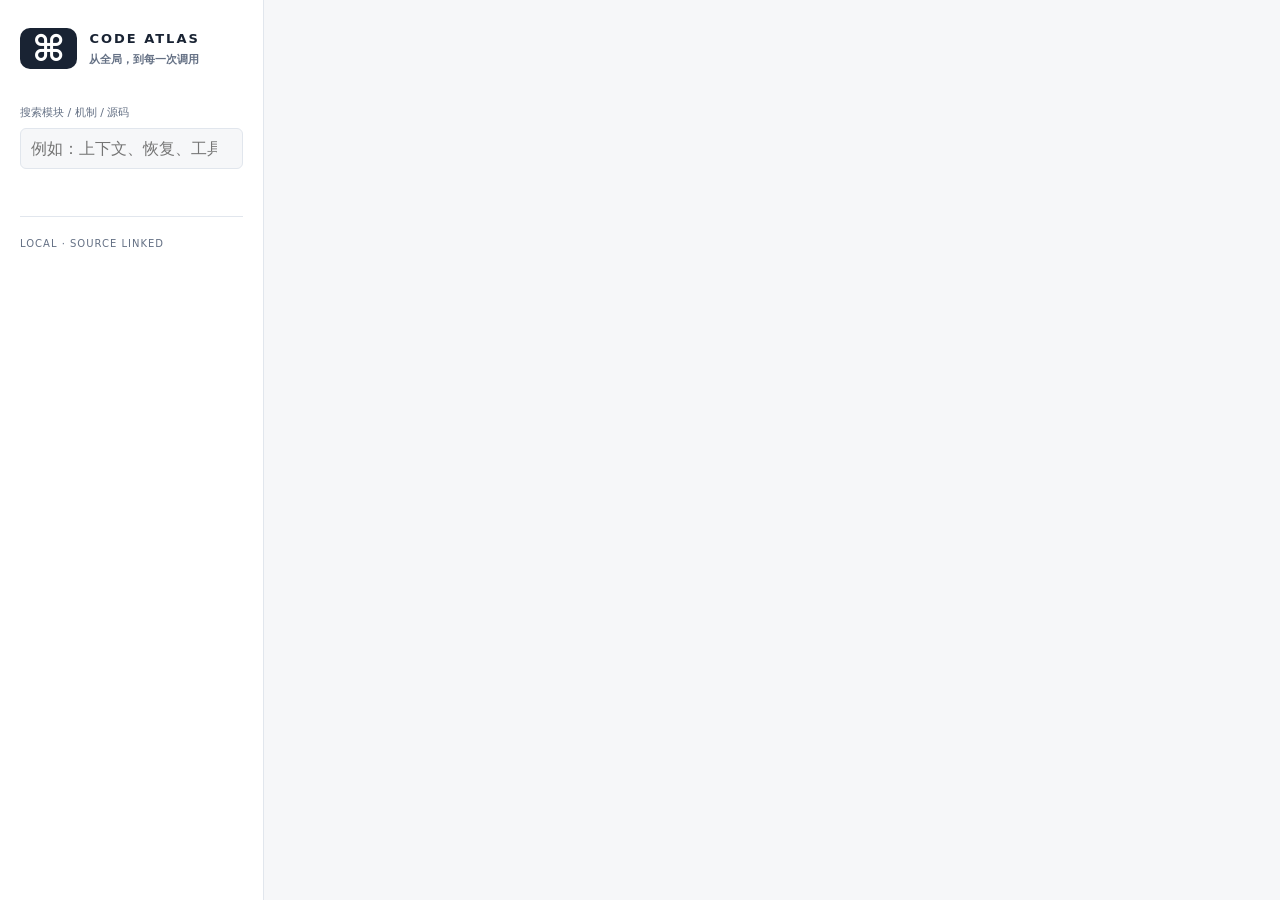
==== skills/project-understanding/assets/index.html @ ae679b81 "init projects" ====
<!doctype html>
<html lang="zh-CN">
<head><meta charset="utf-8"><meta name="viewport" content="width=device-width, initial-scale=1"><title>项目架构学习地图</title><link rel="stylesheet" href="style.css"></head>
<body>
<a class="skip" href="#main">跳到正文</a>
<aside><a class="brand" href="#overview"><b>⌘</b><span>CODE ATLAS<small>从全局，到每一次调用</small></span></a><label class="search-label" for="search">搜索模块 / 机制 / 源码</label><input id="search" type="search" placeholder="例如：上下文、恢复、工具"><nav id="nav" aria-label="学习目录"></nav><div class="sidebar-foot">LOCAL · SOURCE LINKED<br><span id="revision"></span></div></aside>
<main id="main" tabindex="-1"></main>
<dialog id="source-dialog"><div class="source-head"><div><strong id="source-title"></strong><small id="source-meta"></small></div><button id="close-source" type="button">关闭</button></div><div class="source-toolbar"><label>跳到行 <input id="source-line" type="number" min="1" value="1"></label><button id="jump-source" type="button">定位</button><label>查找 <input id="source-query" type="search" placeholder="函数或文本"></label><button id="find-source" type="button">下一处</button></div><pre id="source-code"></pre></dialog>
<script src="data.js"></script><script src="visuals.js"></script><script src="app.js"></script>
</body></html>
---- skills/project-understanding/assets/style.css ----
:root{--bg:#f6f7f9;--paper:#fff;--ink:#192333;--muted:#647084;--line:#e1e6ed;--accent:#137a65;--pale:#eaf5f1;--blue:#3468be;font-family:system-ui,-apple-system,"PingFang SC",sans-serif;color:var(--ink);background:var(--bg)}*{box-sizing:border-box}body{margin:0}a{color:inherit}button,input,select{font:inherit}button,a,input,select{outline-offset:4px}button{cursor:pointer;border:1px solid var(--line);border-radius:7px;background:var(--paper);padding:8px 13px;color:var(--ink)}button:hover{border-color:var(--accent);color:var(--accent)}button:disabled{cursor:default;opacity:.45}aside{position:fixed;inset:0 auto 0 0;width:264px;background:var(--paper);border-right:1px solid var(--line);padding:28px 20px;overflow:auto}.brand{display:flex;gap:12px;align-items:center;text-decoration:none;margin-bottom:32px}.brand>b{font-size:36px;background:var(--ink);color:white;border-radius:10px;padding:0 12px}.brand span{font-size:13px;font-weight:750;letter-spacing:2px}.brand small{display:block;font-size:11px;letter-spacing:0;color:var(--muted);margin-top:6px}.search-label{font-size:11px;color:var(--muted)}input{border:1px solid var(--line);padding:10px;border-radius:6px;background:var(--bg);min-width:0}#search{width:100%;margin:8px 0 22px}nav h3{font-size:10px;color:var(--muted);letter-spacing:1.8px;margin:24px 10px 8px}nav a{display:block;text-decoration:none;font-size:13px;padding:9px 10px;border-radius:6px;line-height:1.5}nav a:hover,nav a.active{background:var(--pale);color:var(--accent)}nav a.done:after{content:" · 已读";font-size:10px;color:var(--muted)}.sidebar-foot{border-top:1px solid var(--line);margin-top:25px;padding-top:18px;font-size:10px;color:var(--muted);line-height:1.8;letter-spacing:1px}main{margin-left:264px;padding:40px 5vw 70px;max-width:1600px}.eyebrow{color:var(--accent);letter-spacing:2px;font-size:11px;font-weight:700;margin-bottom:15px}.topline{display:flex;justify-content:space-between;align-items:center;gap:20px;margin-bottom:35px;font-size:12px;color:var(--muted)}h1{font-size:clamp(27px,3.1vw,44px);letter-spacing:-1.5px;line-height:1.25;margin:0 0 18px}h2{font-size:22px;letter-spacing:-.5px;margin:32px 0 17px}h3{font-size:16px;margin:0 0 10px}p{font-size:14px;line-height:1.95;margin:8px 0 18px;white-space:pre-line}.lead{font-size:17px;color:var(--muted);max-width:850px;line-height:1.85}.hero{border-bottom:1px solid var(--line);padding:0 0 30px}.stats{display:flex;gap:40px;margin-top:28px}.stats strong{display:block;font-size:27px}.stats span{font-size:11px;color:var(--muted)}.grid{display:grid;grid-template-columns:repeat(2,minmax(0,1fr));gap:16px}.card{background:var(--paper);border:1px solid var(--line);border-radius:11px;padding:24px;min-width:0}.card.link{text-decoration:none;transition:transform .15s}.card.link:hover{transform:translateY(-2px);border-color:var(--accent)}.tag{display:inline-block;color:var(--accent);background:var(--pale);border-radius:4px;font-size:10px;padding:4px 7px;margin-bottom:12px}.num{font-family:monospace;color:var(--accent);font-size:12px;margin-bottom:12px}.callout{background:var(--pale);border-left:3px solid var(--accent);padding:16px 22px;margin:22px 0;border-radius:0 7px 7px 0}.callout p{margin:0}.muted{color:var(--muted)}.refs{display:flex;gap:8px;flex-wrap:wrap;margin:15px 0}.source-link{font:11px ui-monospace,monospace;text-align:left;max-width:100%;overflow-wrap:anywhere;color:var(--blue);padding:7px 9px;background:#f3f6fc}.section{border-bottom:1px solid var(--line);padding:18px 0}.section:last-child{border-bottom:0}.section h2{margin-top:14px}.diagram{background:var(--paper);border:1px solid var(--line);border-radius:12px;padding:25px;overflow:auto}.lanes{display:grid;grid-template-columns:1fr 1fr;gap:28px}.lane{display:flex;flex-direction:column;gap:8px}.lane a{padding:14px;border:1px solid var(--line);border-radius:6px;text-decoration:none;background:var(--bg);font-size:13px}.lane a:hover{border-color:var(--accent)}.arrow{text-align:center;color:var(--accent);font-size:12px}.flow-layout{display:grid;grid-template-columns:215px minmax(0,1fr);gap:22px;margin-top:26px}.steps{display:flex;flex-direction:column;gap:8px}.steps button{text-align:left;padding:12px;font-size:12px}.steps button.active{background:var(--ink);color:white;border-color:var(--ink)}.controls{display:flex;gap:10px;align-items:center;flex-wrap:wrap;margin:18px 0}.tabs{display:flex;gap:7px;flex-wrap:wrap;margin:18px 0 9px}.tabs button{font-size:11px}.tabs .active{background:var(--pale);border-color:var(--accent);color:var(--accent)}pre{background:#16212f;color:#dbe6f4;font:12px/1.8 ui-monospace,SFMono-Regular,Consolas,monospace;padding:20px;border-radius:8px;overflow:auto;tab-size:3;max-height:640px}code{font-family:ui-monospace,monospace}.data-meta{font-size:11px;color:var(--muted)}.graph-svg{width:100%;min-width:680px;height:auto}.graph-svg text{font:13px system-ui;fill:var(--ink)}.graph-svg .edge{stroke:#b8c6d3;stroke-width:1.5;fill:none}.graph-svg a:hover rect{stroke:var(--accent);stroke-width:2}.edge-list{columns:2;font-size:12px;line-height:2.1}.edge-list a{color:var(--blue)}dialog{width:94vw;max-width:1350px;height:88vh;padding:0;border:1px solid var(--line);border-radius:10px;box-shadow:0 20px 90px #0005}dialog::backdrop{background:#11182799}.source-head{display:flex;justify-content:space-between;gap:15px;padding:16px 20px;border-bottom:1px solid var(--line)}.source-head strong{font-size:12px;overflow-wrap:anywhere}.source-head small{display:block;font:10px monospace;color:var(--muted);margin-top:7px;overflow-wrap:anywhere}.source-toolbar{display:flex;gap:10px;padding:10px 20px;align-items:center;font-size:12px;flex-wrap:wrap}#source-line{width:85px;padding:6px}#source-query{padding:6px}#source-code{height:calc(100% - 135px);max-height:none;margin:0;border-radius:0;padding:16px 0;white-space:pre}#source-code span{display:block;padding:0 20px}#source-code span:before{content:attr(data-line);display:inline-block;width:55px;color:#72889e;user-select:none}#source-code .highlight{background:#25524c}.reading{counter-reset:reading}.reading a{display:grid;grid-template-columns:44px 1fr;text-decoration:none;padding:20px 0;border-bottom:1px solid var(--line)}.reading a:before{counter-increment:reading;content:counter(reading,decimal-leading-zero);color:var(--accent);font:14px monospace}.reading p{margin:6px 0 0;color:var(--muted)}.footer-nav{display:flex;justify-content:space-between;gap:20px;border-top:1px solid var(--line);padding-top:25px;margin-top:35px}.skip{position:fixed;left:280px;top:-100px;z-index:10;background:white;padding:15px}.skip:focus{top:10px}.source-list{display:grid;gap:10px}.source-list .source-link{padding:12px}.empty{padding:40px;color:var(--muted)}@media(max-width:900px){aside{width:215px;padding:22px 14px}main{margin-left:215px;padding:30px 24px}.flow-layout{grid-template-columns:1fr}.steps{flex-direction:row;overflow:auto}.steps button{min-width:125px}.grid{grid-template-columns:1fr}.edge-list{columns:1}}@media(max-width:620px){aside{position:static;width:auto;border-right:0;border-bottom:1px solid var(--line);padding:18px}.brand{margin-bottom:16px}.brand>b{font-size:28px}#search{margin-bottom:5px}nav{max-height:190px;overflow:auto;display:flex;flex-wrap:wrap;gap:3px}nav h3{width:100%;margin:12px 8px 3px}nav a{font-size:12px;padding:7px}.sidebar-foot{display:none}main{margin-left:0;padding:24px 18px}.lanes{grid-template-columns:1fr}.stats{gap:24px}.topline{margin-bottom:20px}.lead{font-size:15px}.card{padding:18px}.skip{left:0}.source-toolbar{padding:8px}.source-head{padding:10px}#source-code{font-size:11px}.source-head small{display:none}}
:where(select){max-width:100%;padding:8px;border:1px solid var(--line);border-radius:6px;background:var(--paper);color:var(--ink)}.comparison>section{min-width:0}.comparison pre{height:600px;max-width:100%}

/* Diagrams lead each explanation; details remain available beneath the canvas. */
.flow-layout>div{min-width:0}.tabs button{max-width:100%;overflow-wrap:anywhere}@media(max-width:900px){.flow-layout{grid-template-columns:minmax(0,1fr)}}
.visual-gallery{margin:26px 0 36px}.visual-card{border:1px solid #cfdae4;border-radius:16px;background:white;overflow:hidden;margin:22px 0;box-shadow:0 8px 28px #263b5010}.visual-heading{display:flex;align-items:center;justify-content:space-between;gap:18px;padding:22px 24px 0}.visual-heading h2{font-size:21px;margin:8px 0}.visual-heading .controls{flex-shrink:0;margin:0}.visual-caption{padding:0 24px;color:var(--muted);font-size:12px;margin:8px 0 18px}.visual-scroll{overflow:auto;background-color:#fcfdff;background-image:radial-gradient(#cdd8e5 1px,transparent 1px);background-size:20px 20px}.atlas-svg{display:block;width:100%;min-width:720px;height:auto}.visual-band{fill:#f0f5fa;fill-opacity:.8;stroke:#dce6ef}.band-title{font:12px system-ui;fill:#60758b}.visual-node{cursor:pointer;outline:none}.visual-node rect{fill:#edfaf5;stroke:#62ab95;stroke-width:1.4;transition:stroke-width .15s,filter .15s}.visual-node text{font:600 14px system-ui;fill:#164b3e;pointer-events:none}.visual-node .node-sub{font:11px system-ui;fill:#60758b}.visual-node.tone-blue rect{fill:#edf3ff;stroke:#84a6df}.visual-node.tone-purple rect{fill:#f4effc;stroke:#b198ce}.visual-node.tone-orange rect{fill:#fff5e6;stroke:#d3a15a}.visual-node.selected rect,.visual-node:hover rect,.visual-node:focus rect{stroke:#173950;stroke-width:3;filter:drop-shadow(0 3px 5px #24405425)}.visual-edge path{fill:none;stroke:#7794a7;stroke-width:1.8}.visual-edge.dashed path{stroke-dasharray:7 5}.visual-edge text{font:11px system-ui;fill:#566f83;paint-order:stroke;stroke:#fcfdff;stroke-width:5px;stroke-linejoin:round}.lifeline{stroke:#a4b7ca;stroke-width:1.5;stroke-dasharray:5 7}.visual-detail{padding:18px 24px;background:#f5f8fb;border-top:1px solid #dce6ef;min-height:110px}.visual-detail p{font-size:13px;margin:6px 0}.visual-detail .controls:empty{display:none}.visual-action{font-size:13px;color:var(--blue);font-weight:600}.visual-gallery+.stats{margin-bottom:30px}@media(max-width:900px){.visual-heading{align-items:flex-start;flex-direction:column}.visual-heading h2{font-size:19px}.visual-heading .controls{margin:0 0 10px}.visual-card{border-radius:10px}.visual-caption{font-size:12px}.visual-heading,.visual-detail{padding-left:16px;padding-right:16px}.visual-caption{padding-left:16px;padding-right:16px}}
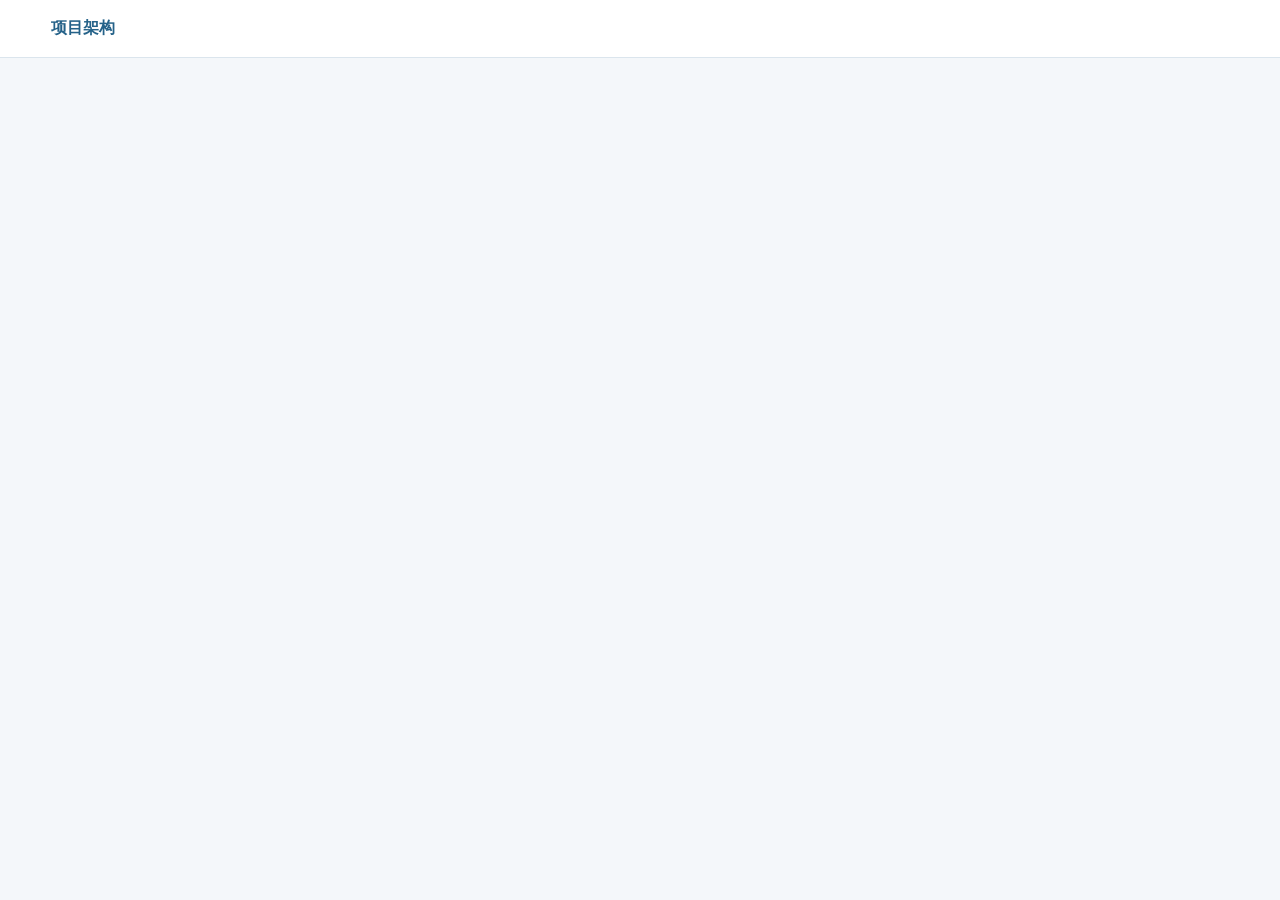
==== commit 9ecb151d: "improve graph" ====
--- a/skills/project-understanding/assets/index.html
+++ b/skills/project-understanding/assets/index.html
@@ -1,10 +1,9 @@
 <!doctype html>
 <html lang="zh-CN">
-<head><meta charset="utf-8"><meta name="viewport" content="width=device-width, initial-scale=1"><title>项目架构学习地图</title><link rel="stylesheet" href="style.css"></head>
+<head><meta charset="utf-8"><meta name="viewport" content="width=device-width, initial-scale=1"><title>项目架构图解</title><link rel="stylesheet" href="style.css"></head>
 <body>
-<a class="skip" href="#main">跳到正文</a>
-<aside><a class="brand" href="#overview"><b>⌘</b><span>CODE ATLAS<small>从全局，到每一次调用</small></span></a><label class="search-label" for="search">搜索模块 / 机制 / 源码</label><input id="search" type="search" placeholder="例如：上下文、恢复、工具"><nav id="nav" aria-label="学习目录"></nav><div class="sidebar-foot">LOCAL · SOURCE LINKED<br><span id="revision"></span></div></aside>
-<main id="main" tabindex="-1"></main>
-<dialog id="source-dialog"><div class="source-head"><div><strong id="source-title"></strong><small id="source-meta"></small></div><button id="close-source" type="button">关闭</button></div><div class="source-toolbar"><label>跳到行 <input id="source-line" type="number" min="1" value="1"></label><button id="jump-source" type="button">定位</button><label>查找 <input id="source-query" type="search" placeholder="函数或文本"></label><button id="find-source" type="button">下一处</button></div><pre id="source-code"></pre></dialog>
+<header class="site-header"><a id="project-home" href="#overview">项目架构</a><nav id="breadcrumbs" aria-label="当前层级"></nav><span id="revision"></span></header>
+<main tabindex="-1"></main>
+<dialog id="source-dialog"><div class="source-head"><div><strong id="source-title"></strong><small id="source-meta"></small></div><button id="close-source" type="button">关闭源码</button></div><div class="source-toolbar"><label>跳到行 <input id="source-line" type="number" min="1" value="1"></label><button id="jump-source" type="button">定位</button><label>查找 <input id="source-query" type="search" placeholder="函数或文本"></label><button id="find-source" type="button">下一处</button></div><pre id="source-code"></pre></dialog>
 <script src="data.js"></script><script src="visuals.js"></script><script src="app.js"></script>
 </body></html>
--- a/skills/project-understanding/assets/style.css
+++ b/skills/project-understanding/assets/style.css
@@ -1,6 +1,4 @@
-:root{--bg:#f6f7f9;--paper:#fff;--ink:#192333;--muted:#647084;--line:#e1e6ed;--accent:#137a65;--pale:#eaf5f1;--blue:#3468be;font-family:system-ui,-apple-system,"PingFang SC",sans-serif;color:var(--ink);background:var(--bg)}*{box-sizing:border-box}body{margin:0}a{color:inherit}button,input,select{font:inherit}button,a,input,select{outline-offset:4px}button{cursor:pointer;border:1px solid var(--line);border-radius:7px;background:var(--paper);padding:8px 13px;color:var(--ink)}button:hover{border-color:var(--accent);color:var(--accent)}button:disabled{cursor:default;opacity:.45}aside{position:fixed;inset:0 auto 0 0;width:264px;background:var(--paper);border-right:1px solid var(--line);padding:28px 20px;overflow:auto}.brand{display:flex;gap:12px;align-items:center;text-decoration:none;margin-bottom:32px}.brand>b{font-size:36px;background:var(--ink);color:white;border-radius:10px;padding:0 12px}.brand span{font-size:13px;font-weight:750;letter-spacing:2px}.brand small{display:block;font-size:11px;letter-spacing:0;color:var(--muted);margin-top:6px}.search-label{font-size:11px;color:var(--muted)}input{border:1px solid var(--line);padding:10px;border-radius:6px;background:var(--bg);min-width:0}#search{width:100%;margin:8px 0 22px}nav h3{font-size:10px;color:var(--muted);letter-spacing:1.8px;margin:24px 10px 8px}nav a{display:block;text-decoration:none;font-size:13px;padding:9px 10px;border-radius:6px;line-height:1.5}nav a:hover,nav a.active{background:var(--pale);color:var(--accent)}nav a.done:after{content:" · 已读";font-size:10px;color:var(--muted)}.sidebar-foot{border-top:1px solid var(--line);margin-top:25px;padding-top:18px;font-size:10px;color:var(--muted);line-height:1.8;letter-spacing:1px}main{margin-left:264px;padding:40px 5vw 70px;max-width:1600px}.eyebrow{color:var(--accent);letter-spacing:2px;font-size:11px;font-weight:700;margin-bottom:15px}.topline{display:flex;justify-content:space-between;align-items:center;gap:20px;margin-bottom:35px;font-size:12px;color:var(--muted)}h1{font-size:clamp(27px,3.1vw,44px);letter-spacing:-1.5px;line-height:1.25;margin:0 0 18px}h2{font-size:22px;letter-spacing:-.5px;margin:32px 0 17px}h3{font-size:16px;margin:0 0 10px}p{font-size:14px;line-height:1.95;margin:8px 0 18px;white-space:pre-line}.lead{font-size:17px;color:var(--muted);max-width:850px;line-height:1.85}.hero{border-bottom:1px solid var(--line);padding:0 0 30px}.stats{display:flex;gap:40px;margin-top:28px}.stats strong{display:block;font-size:27px}.stats span{font-size:11px;color:var(--muted)}.grid{display:grid;grid-template-columns:repeat(2,minmax(0,1fr));gap:16px}.card{background:var(--paper);border:1px solid var(--line);border-radius:11px;padding:24px;min-width:0}.card.link{text-decoration:none;transition:transform .15s}.card.link:hover{transform:translateY(-2px);border-color:var(--accent)}.tag{display:inline-block;color:var(--accent);background:var(--pale);border-radius:4px;font-size:10px;padding:4px 7px;margin-bottom:12px}.num{font-family:monospace;color:var(--accent);font-size:12px;margin-bottom:12px}.callout{background:var(--pale);border-left:3px solid var(--accent);padding:16px 22px;margin:22px 0;border-radius:0 7px 7px 0}.callout p{margin:0}.muted{color:var(--muted)}.refs{display:flex;gap:8px;flex-wrap:wrap;margin:15px 0}.source-link{font:11px ui-monospace,monospace;text-align:left;max-width:100%;overflow-wrap:anywhere;color:var(--blue);padding:7px 9px;background:#f3f6fc}.section{border-bottom:1px solid var(--line);padding:18px 0}.section:last-child{border-bottom:0}.section h2{margin-top:14px}.diagram{background:var(--paper);border:1px solid var(--line);border-radius:12px;padding:25px;overflow:auto}.lanes{display:grid;grid-template-columns:1fr 1fr;gap:28px}.lane{display:flex;flex-direction:column;gap:8px}.lane a{padding:14px;border:1px solid var(--line);border-radius:6px;text-decoration:none;background:var(--bg);font-size:13px}.lane a:hover{border-color:var(--accent)}.arrow{text-align:center;color:var(--accent);font-size:12px}.flow-layout{display:grid;grid-template-columns:215px minmax(0,1fr);gap:22px;margin-top:26px}.steps{display:flex;flex-direction:column;gap:8px}.steps button{text-align:left;padding:12px;font-size:12px}.steps button.active{background:var(--ink);color:white;border-color:var(--ink)}.controls{display:flex;gap:10px;align-items:center;flex-wrap:wrap;margin:18px 0}.tabs{display:flex;gap:7px;flex-wrap:wrap;margin:18px 0 9px}.tabs button{font-size:11px}.tabs .active{background:var(--pale);border-color:var(--accent);color:var(--accent)}pre{background:#16212f;color:#dbe6f4;font:12px/1.8 ui-monospace,SFMono-Regular,Consolas,monospace;padding:20px;border-radius:8px;overflow:auto;tab-size:3;max-height:640px}code{font-family:ui-monospace,monospace}.data-meta{font-size:11px;color:var(--muted)}.graph-svg{width:100%;min-width:680px;height:auto}.graph-svg text{font:13px system-ui;fill:var(--ink)}.graph-svg .edge{stroke:#b8c6d3;stroke-width:1.5;fill:none}.graph-svg a:hover rect{stroke:var(--accent);stroke-width:2}.edge-list{columns:2;font-size:12px;line-height:2.1}.edge-list a{color:var(--blue)}dialog{width:94vw;max-width:1350px;height:88vh;padding:0;border:1px solid var(--line);border-radius:10px;box-shadow:0 20px 90px #0005}dialog::backdrop{background:#11182799}.source-head{display:flex;justify-content:space-between;gap:15px;padding:16px 20px;border-bottom:1px solid var(--line)}.source-head strong{font-size:12px;overflow-wrap:anywhere}.source-head small{display:block;font:10px monospace;color:var(--muted);margin-top:7px;overflow-wrap:anywhere}.source-toolbar{display:flex;gap:10px;padding:10px 20px;align-items:center;font-size:12px;flex-wrap:wrap}#source-line{width:85px;padding:6px}#source-query{padding:6px}#source-code{height:calc(100% - 135px);max-height:none;margin:0;border-radius:0;padding:16px 0;white-space:pre}#source-code span{display:block;padding:0 20px}#source-code span:before{content:attr(data-line);display:inline-block;width:55px;color:#72889e;user-select:none}#source-code .highlight{background:#25524c}.reading{counter-reset:reading}.reading a{display:grid;grid-template-columns:44px 1fr;text-decoration:none;padding:20px 0;border-bottom:1px solid var(--line)}.reading a:before{counter-increment:reading;content:counter(reading,decimal-leading-zero);color:var(--accent);font:14px monospace}.reading p{margin:6px 0 0;color:var(--muted)}.footer-nav{display:flex;justify-content:space-between;gap:20px;border-top:1px solid var(--line);padding-top:25px;margin-top:35px}.skip{position:fixed;left:280px;top:-100px;z-index:10;background:white;padding:15px}.skip:focus{top:10px}.source-list{display:grid;gap:10px}.source-list .source-link{padding:12px}.empty{padding:40px;color:var(--muted)}@media(max-width:900px){aside{width:215px;padding:22px 14px}main{margin-left:215px;padding:30px 24px}.flow-layout{grid-template-columns:1fr}.steps{flex-direction:row;overflow:auto}.steps button{min-width:125px}.grid{grid-template-columns:1fr}.edge-list{columns:1}}@media(max-width:620px){aside{position:static;width:auto;border-right:0;border-bottom:1px solid var(--line);padding:18px}.brand{margin-bottom:16px}.brand>b{font-size:28px}#search{margin-bottom:5px}nav{max-height:190px;overflow:auto;display:flex;flex-wrap:wrap;gap:3px}nav h3{width:100%;margin:12px 8px 3px}nav a{font-size:12px;padding:7px}.sidebar-foot{display:none}main{margin-left:0;padding:24px 18px}.lanes{grid-template-columns:1fr}.stats{gap:24px}.topline{margin-bottom:20px}.lead{font-size:15px}.card{padding:18px}.skip{left:0}.source-toolbar{padding:8px}.source-head{padding:10px}#source-code{font-size:11px}.source-head small{display:none}}
-:where(select){max-width:100%;padding:8px;border:1px solid var(--line);border-radius:6px;background:var(--paper);color:var(--ink)}.comparison>section{min-width:0}.comparison pre{height:600px;max-width:100%}
+:root{--ink:#182b3b;--muted:#62778a;--line:#dbe5ed;--accent:#117763;--paper:#fff;font-family:system-ui,-apple-system,"PingFang SC",sans-serif;color:var(--ink);background:#f4f7fa}*{box-sizing:border-box}body{margin:0}a{color:#256289}button,input{font:inherit}button{cursor:pointer;border:1px solid var(--line);border-radius:7px;padding:8px 12px;background:white;color:var(--ink)}button:hover{border-color:var(--accent)}button,a,input,summary{outline-offset:4px}.site-header{padding:18px 4vw;display:flex;align-items:center;gap:24px;border-bottom:1px solid var(--line);background:white;flex-wrap:wrap}.site-header>a{font-weight:750;text-decoration:none}.site-header nav{font-size:12px;flex:1;line-height:1.8}.site-header nav a{text-decoration:none}#revision{font:11px monospace;color:var(--muted)}main{max-width:1280px;margin:auto;padding:30px 32px 70px}.hero{padding:5px 0 12px}.eyebrow{font-size:11px;color:var(--accent);letter-spacing:1px}h1{font-size:34px;line-height:1.3;margin:12px 0}h2{font-size:22px;line-height:1.5;margin:12px 0}p{font-size:15px;line-height:1.9;white-space:pre-line}.lead{color:var(--muted);max-width:900px;margin:8px 0}.explanation{max-width:980px;margin:32px auto}.section{padding:24px;border-bottom:1px solid var(--line);scroll-margin-top:16px;border-radius:10px;overflow-wrap:anywhere}.section.selected{background:#edf7f3;box-shadow:inset 3px 0 var(--accent)}.code-evidence{margin:20px 0;padding:16px;background:#f0f4f8;border-radius:8px}.code-evidence p{font-size:13px;margin:0 0 8px}.source-link{max-width:100%;overflow-wrap:anywhere;font:12px monospace;text-align:left;color:#256289}details{margin:12px 0}summary{cursor:pointer;font-size:13px;line-height:1.8;color:#256289}.samples{display:grid;grid-template-columns:repeat(auto-fit,minmax(min(100%,350px),1fr));gap:16px}.sample{min-width:0;padding:14px;background:white;border:1px solid var(--line);border-radius:8px}pre{background:#172637;color:#dde9f5;white-space:pre;font:12px/1.8 ui-monospace,monospace;overflow:auto;max-height:620px;padding:18px;border-radius:8px;tab-size:3}.controls{display:flex;gap:8px;align-items:center;flex-wrap:wrap}footer{border-top:1px solid var(--line);padding-top:24px}dialog{width:94vw;max-width:1350px;height:88vh;padding:0;border:1px solid var(--line);border-radius:10px;box-shadow:0 20px 90px #0005}dialog::backdrop{background:#11182799}.source-head{display:flex;justify-content:space-between;gap:16px;padding:16px;border-bottom:1px solid var(--line)}.source-head strong{font:13px monospace;overflow-wrap:anywhere}.source-head small{display:block;font:10px monospace;margin-top:8px;overflow-wrap:anywhere}.source-toolbar{display:flex;gap:10px;flex-wrap:wrap;align-items:center;padding:10px;font-size:12px}.source-toolbar input{max-width:160px;padding:6px;border:1px solid var(--line)}#source-line{width:80px}#source-code{margin:0;border-radius:0;height:calc(100% - 140px);max-height:none;padding:12px 0}#source-code span{display:block;padding:0 18px}#source-code span:before{content:attr(data-line);display:inline-block;width:55px;color:#8197aa;user-select:none}#source-code .highlight{background:#25524c}
+.visual-gallery{margin:18px 0 30px}.visual-card{background:white;border:1px solid #cfdae4;border-radius:16px;overflow:hidden;box-shadow:0 8px 28px #263b5010;margin:18px 0}.visual-heading{display:flex;justify-content:space-between;align-items:center;gap:18px;padding:20px 24px 0}.visual-heading h2{font-size:20px;margin:8px 0}.visual-caption{font-size:12px;color:var(--muted);padding:0 24px}.visual-scroll{overflow:auto;background-color:#fcfdff;background-image:radial-gradient(#cdd8e5 1px,transparent 1px);background-size:20px 20px}.atlas-svg{display:block;width:100%;min-width:720px;height:auto}.visual-band{fill:#eff5fa;stroke:#dbe5ed}.band-title{font:12px system-ui;fill:#60758b}.visual-node{cursor:pointer;outline:none}.visual-node rect{fill:#edfaf5;stroke:#62ab95;stroke-width:1.4}.visual-node text{font:600 14px system-ui;fill:#164b3e;pointer-events:none}.visual-node .node-sub{font:11px system-ui;fill:#60758b}.tone-blue rect{fill:#edf3ff;stroke:#84a6df}.tone-purple rect{fill:#f4effc;stroke:#b198ce}.tone-orange rect{fill:#fff5e6;stroke:#d3a15a}.visual-node.selected rect,.visual-node:hover rect,.visual-node:focus rect{stroke:#173950;stroke-width:3;filter:drop-shadow(0 3px 5px #24405425)}.visual-edge path{fill:none;stroke:#7794a7;stroke-width:1.8}.visual-edge.dashed path{stroke-dasharray:7 5}.visual-edge text{font:11px system-ui;fill:#566f83;paint-order:stroke;stroke:#fcfdff;stroke-width:5px;stroke-linejoin:round}.lifeline{stroke:#a4b7ca;stroke-width:1.5;stroke-dasharray:5 7}.visual-detail{padding:12px 24px;background:#f5f8fb;border-top:1px solid var(--line)}.visual-detail p{font-size:12px;margin:6px 0}.visual-detail strong{font-size:13px}.visual-detail .controls:empty{display:none}@media(max-width:650px){main{padding:20px 12px 50px}.site-header{padding:14px;gap:10px}.site-header nav{flex-basis:100%}#revision{display:none}h1{font-size:26px}.section{padding:20px 10px}.visual-heading{align-items:flex-start;flex-direction:column;padding:16px 16px 0}.visual-heading h2{font-size:18px}.visual-caption{padding:0 16px}.visual-detail{padding:12px 16px}.source-head small{display:none}.source-toolbar input{max-width:130px}}
 
-/* Diagrams lead each explanation; details remain available beneath the canvas. */
-.flow-layout>div{min-width:0}.tabs button{max-width:100%;overflow-wrap:anywhere}@media(max-width:900px){.flow-layout{grid-template-columns:minmax(0,1fr)}}
-.visual-gallery{margin:26px 0 36px}.visual-card{border:1px solid #cfdae4;border-radius:16px;background:white;overflow:hidden;margin:22px 0;box-shadow:0 8px 28px #263b5010}.visual-heading{display:flex;align-items:center;justify-content:space-between;gap:18px;padding:22px 24px 0}.visual-heading h2{font-size:21px;margin:8px 0}.visual-heading .controls{flex-shrink:0;margin:0}.visual-caption{padding:0 24px;color:var(--muted);font-size:12px;margin:8px 0 18px}.visual-scroll{overflow:auto;background-color:#fcfdff;background-image:radial-gradient(#cdd8e5 1px,transparent 1px);background-size:20px 20px}.atlas-svg{display:block;width:100%;min-width:720px;height:auto}.visual-band{fill:#f0f5fa;fill-opacity:.8;stroke:#dce6ef}.band-title{font:12px system-ui;fill:#60758b}.visual-node{cursor:pointer;outline:none}.visual-node rect{fill:#edfaf5;stroke:#62ab95;stroke-width:1.4;transition:stroke-width .15s,filter .15s}.visual-node text{font:600 14px system-ui;fill:#164b3e;pointer-events:none}.visual-node .node-sub{font:11px system-ui;fill:#60758b}.visual-node.tone-blue rect{fill:#edf3ff;stroke:#84a6df}.visual-node.tone-purple rect{fill:#f4effc;stroke:#b198ce}.visual-node.tone-orange rect{fill:#fff5e6;stroke:#d3a15a}.visual-node.selected rect,.visual-node:hover rect,.visual-node:focus rect{stroke:#173950;stroke-width:3;filter:drop-shadow(0 3px 5px #24405425)}.visual-edge path{fill:none;stroke:#7794a7;stroke-width:1.8}.visual-edge.dashed path{stroke-dasharray:7 5}.visual-edge text{font:11px system-ui;fill:#566f83;paint-order:stroke;stroke:#fcfdff;stroke-width:5px;stroke-linejoin:round}.lifeline{stroke:#a4b7ca;stroke-width:1.5;stroke-dasharray:5 7}.visual-detail{padding:18px 24px;background:#f5f8fb;border-top:1px solid #dce6ef;min-height:110px}.visual-detail p{font-size:13px;margin:6px 0}.visual-detail .controls:empty{display:none}.visual-action{font-size:13px;color:var(--blue);font-weight:600}.visual-gallery+.stats{margin-bottom:30px}@media(max-width:900px){.visual-heading{align-items:flex-start;flex-direction:column}.visual-heading h2{font-size:19px}.visual-heading .controls{margin:0 0 10px}.visual-card{border-radius:10px}.visual-caption{font-size:12px}.visual-heading,.visual-detail{padding-left:16px;padding-right:16px}.visual-caption{padding-left:16px;padding-right:16px}}
+.exchange{margin:24px 0 36px;padding:24px;background:#fff;border:1px solid var(--line);border-radius:16px}.exchange h2{margin-top:0}.evidence{font-size:12px;color:var(--muted)}.exchange-track{display:grid;grid-template-columns:minmax(0,1fr) 210px minmax(0,1fr);gap:20px;align-items:start}.packet{min-width:0}.packet h3,.exchange-action h3{font-size:16px;margin:12px 0}.packet small{font:12px monospace;color:var(--muted)}.packet p,.exchange-action p{font-size:13px}.packet pre{white-space:pre-wrap;overflow-wrap:anywhere;max-height:320px}.exchange-action{align-self:center;text-align:center;padding:12px}.exchange-action>span{font-size:28px;color:var(--accent)}.product-screen{margin:24px 0}.product-screen img{display:block;width:100%;max-width:700px;height:auto;margin:auto;border-radius:12px}.product-screen figcaption{font-size:12px;line-height:1.8;color:var(--muted);margin-top:12px}.sample pre{max-height:380px}@media(max-width:750px){.exchange{padding:18px}.exchange-track{grid-template-columns:minmax(0,1fr);gap:0}.exchange-action>span{display:inline-block;transform:rotate(90deg)}.exchange-action{padding:0}}
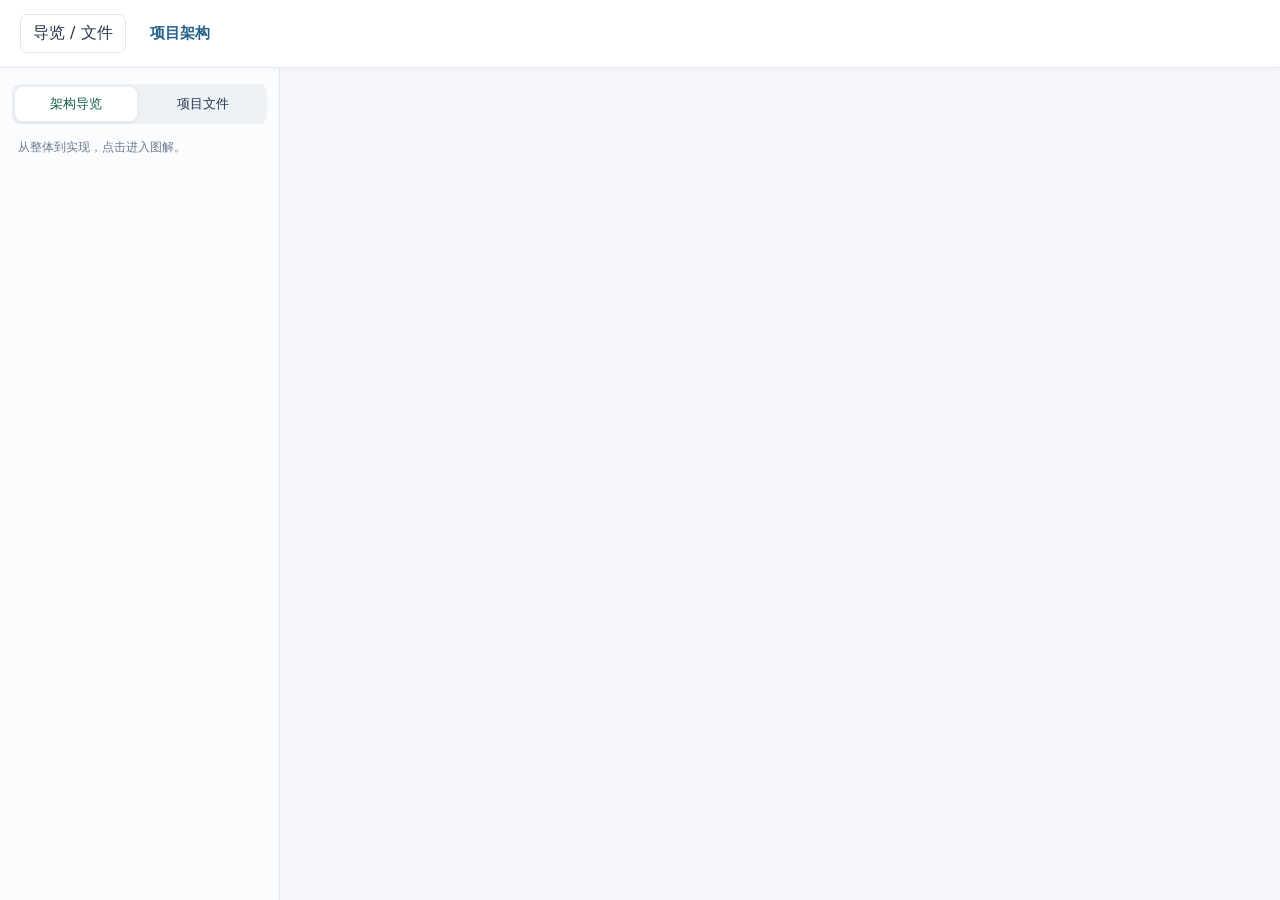
==== commit 66ad719c: "add sidebar" ====
--- a/skills/project-understanding/assets/index.html
+++ b/skills/project-understanding/assets/index.html
@@ -2,8 +2,10 @@
 <html lang="zh-CN">
 <head><meta charset="utf-8"><meta name="viewport" content="width=device-width, initial-scale=1"><title>项目架构图解</title><link rel="stylesheet" href="style.css"></head>
 <body>
-<header class="site-header"><a id="project-home" href="#overview">项目架构</a><nav id="breadcrumbs" aria-label="当前层级"></nav><span id="revision"></span></header>
-<main tabindex="-1"></main>
-<dialog id="source-dialog"><div class="source-head"><div><strong id="source-title"></strong><small id="source-meta"></small></div><button id="close-source" type="button">关闭源码</button></div><div class="source-toolbar"><label>跳到行 <input id="source-line" type="number" min="1" value="1"></label><button id="jump-source" type="button">定位</button><label>查找 <input id="source-query" type="search" placeholder="函数或文本"></label><button id="find-source" type="button">下一处</button></div><pre id="source-code"></pre></dialog>
-<script src="data.js"></script><script src="visuals.js"></script><script src="app.js"></script>
+<header class="site-header"><button id="toggle-files" aria-expanded="true" aria-controls="project-sidebar">导览 / 文件</button><a id="project-home" href="#overview">项目架构</a><nav id="breadcrumbs" aria-label="当前层级"></nav><span id="revision"></span></header>
+<aside id="project-sidebar" aria-label="项目导航"><div class="sidebar-tabs"><button id="nav-tab" aria-pressed="true">架构导览</button><button id="files-tab" aria-pressed="false">项目文件</button></div><div id="architecture-panel"><p class="sidebar-help">从整体到实现，点击进入图解。</p><nav id="architecture-tree" aria-label="架构层级"></nav></div><div id="files-panel" hidden><input id="file-query" type="search" aria-label="搜索项目文件" placeholder="文件名 / 路径 · ⌘/Ctrl P"><small id="file-count"></small><div id="file-tree"></div><p id="file-info" role="status"></p><a id="file-original" hidden target="_blank" rel="noopener">打开原文件</a></div></aside><main tabindex="-1"></main>
+<dialog id="source-dialog" aria-labelledby="source-title"><div class="source-head"><div><strong id="source-title"></strong><small id="source-meta"></small></div><button id="close-source">关闭 · Esc</button></div>
+<div class="source-location"><span id="source-location"></span><button id="location-copy">复制路径:行</button><a id="source-file" target="_blank" rel="noopener">打开原文件</a><select id="source-editor" aria-label="本地编辑器"><option value="vscode">VS Code</option><option value="cursor">Cursor</option></select><a id="open-editor">在编辑器中定位</a></div>
+<div class="source-toolbar"><label>行 <input id="source-line" type="number" min="1" value="1"></label><button id="jump-source">跳转</button><button id="source-key">回到关键行</button><label>查找 <input id="source-query" type="search" placeholder="⌘/Ctrl F · 文本"></label><button id="previous-source">上一处</button><button id="find-source">下一处</button><span id="source-matches" role="status"></span><button id="source-wrap" aria-pressed="false">自动换行</button><button id="source-copy">复制源码</button></div><nav id="source-related" aria-label="关联架构讲解"></nav><pre id="source-code" tabindex="0" aria-label="源码内容"></pre><div id="source-status" role="status"></div><p class="source-hint">原文件是本机当前版本，可能与快照不同。编辑器定位需要安装对应应用；HTTP 页面可能限制 file 链接，可复制路径打开。</p></dialog>
+<script src="data.js"></script><script src="visuals.js"></script><script src="source.js"></script><script src="files.js"></script><script src="app.js"></script>
 </body></html>
--- a/skills/project-understanding/assets/style.css
+++ b/skills/project-understanding/assets/style.css
@@ -1,4 +1,10 @@
-:root{--ink:#182b3b;--muted:#62778a;--line:#dbe5ed;--accent:#117763;--paper:#fff;font-family:system-ui,-apple-system,"PingFang SC",sans-serif;color:var(--ink);background:#f4f7fa}*{box-sizing:border-box}body{margin:0}a{color:#256289}button,input{font:inherit}button{cursor:pointer;border:1px solid var(--line);border-radius:7px;padding:8px 12px;background:white;color:var(--ink)}button:hover{border-color:var(--accent)}button,a,input,summary{outline-offset:4px}.site-header{padding:18px 4vw;display:flex;align-items:center;gap:24px;border-bottom:1px solid var(--line);background:white;flex-wrap:wrap}.site-header>a{font-weight:750;text-decoration:none}.site-header nav{font-size:12px;flex:1;line-height:1.8}.site-header nav a{text-decoration:none}#revision{font:11px monospace;color:var(--muted)}main{max-width:1280px;margin:auto;padding:30px 32px 70px}.hero{padding:5px 0 12px}.eyebrow{font-size:11px;color:var(--accent);letter-spacing:1px}h1{font-size:34px;line-height:1.3;margin:12px 0}h2{font-size:22px;line-height:1.5;margin:12px 0}p{font-size:15px;line-height:1.9;white-space:pre-line}.lead{color:var(--muted);max-width:900px;margin:8px 0}.explanation{max-width:980px;margin:32px auto}.section{padding:24px;border-bottom:1px solid var(--line);scroll-margin-top:16px;border-radius:10px;overflow-wrap:anywhere}.section.selected{background:#edf7f3;box-shadow:inset 3px 0 var(--accent)}.code-evidence{margin:20px 0;padding:16px;background:#f0f4f8;border-radius:8px}.code-evidence p{font-size:13px;margin:0 0 8px}.source-link{max-width:100%;overflow-wrap:anywhere;font:12px monospace;text-align:left;color:#256289}details{margin:12px 0}summary{cursor:pointer;font-size:13px;line-height:1.8;color:#256289}.samples{display:grid;grid-template-columns:repeat(auto-fit,minmax(min(100%,350px),1fr));gap:16px}.sample{min-width:0;padding:14px;background:white;border:1px solid var(--line);border-radius:8px}pre{background:#172637;color:#dde9f5;white-space:pre;font:12px/1.8 ui-monospace,monospace;overflow:auto;max-height:620px;padding:18px;border-radius:8px;tab-size:3}.controls{display:flex;gap:8px;align-items:center;flex-wrap:wrap}footer{border-top:1px solid var(--line);padding-top:24px}dialog{width:94vw;max-width:1350px;height:88vh;padding:0;border:1px solid var(--line);border-radius:10px;box-shadow:0 20px 90px #0005}dialog::backdrop{background:#11182799}.source-head{display:flex;justify-content:space-between;gap:16px;padding:16px;border-bottom:1px solid var(--line)}.source-head strong{font:13px monospace;overflow-wrap:anywhere}.source-head small{display:block;font:10px monospace;margin-top:8px;overflow-wrap:anywhere}.source-toolbar{display:flex;gap:10px;flex-wrap:wrap;align-items:center;padding:10px;font-size:12px}.source-toolbar input{max-width:160px;padding:6px;border:1px solid var(--line)}#source-line{width:80px}#source-code{margin:0;border-radius:0;height:calc(100% - 140px);max-height:none;padding:12px 0}#source-code span{display:block;padding:0 18px}#source-code span:before{content:attr(data-line);display:inline-block;width:55px;color:#8197aa;user-select:none}#source-code .highlight{background:#25524c}
+:root{--ink:#182b3b;--muted:#62778a;--line:#dbe5ed;--accent:#117763;--paper:#fff;font-family:system-ui,-apple-system,"PingFang SC",sans-serif;color:var(--ink);background:#f4f7fa}*{box-sizing:border-box}body{margin:0}a{color:#256289}button,input{font:inherit}button{cursor:pointer;border:1px solid var(--line);border-radius:7px;padding:8px 12px;background:white;color:var(--ink)}button:hover{border-color:var(--accent)}button,a,input,summary{outline-offset:4px}.site-header{padding:18px 4vw;display:flex;align-items:center;gap:24px;border-bottom:1px solid var(--line);background:white;flex-wrap:wrap}.site-header>a{font-weight:750;text-decoration:none}.site-header nav{font-size:12px;flex:1;line-height:1.8}.site-header nav a{text-decoration:none}#revision{font:11px monospace;color:var(--muted)}main{max-width:1280px;margin:auto;padding:30px 32px 70px}.hero{padding:5px 0 12px}.eyebrow{font-size:11px;color:var(--accent);letter-spacing:1px}h1{font-size:34px;line-height:1.3;margin:12px 0}h2{font-size:22px;line-height:1.5;margin:12px 0}p{font-size:15px;line-height:1.9;white-space:pre-line}.lead{color:var(--muted);max-width:900px;margin:8px 0}.explanation{max-width:980px;margin:32px auto}.section{padding:24px;border-bottom:1px solid var(--line);scroll-margin-top:16px;border-radius:10px;overflow-wrap:anywhere}.section.selected{background:#edf7f3;box-shadow:inset 3px 0 var(--accent)}.code-evidence{margin:20px 0;padding:16px;background:#f0f4f8;border-radius:8px}.code-evidence p{font-size:13px;margin:0 0 8px}.source-link{max-width:100%;overflow-wrap:anywhere;font:12px monospace;text-align:left;color:#256289}details{margin:12px 0}summary{cursor:pointer;font-size:13px;line-height:1.8;color:#256289}.samples{display:grid;grid-template-columns:repeat(auto-fit,minmax(min(100%,350px),1fr));gap:16px}.sample{min-width:0;padding:14px;background:white;border:1px solid var(--line);border-radius:8px}pre{background:#172637;color:#dde9f5;white-space:pre;font:12px/1.8 ui-monospace,monospace;overflow:auto;max-height:620px;padding:18px;border-radius:8px;tab-size:3}.controls{display:flex;gap:8px;align-items:center;flex-wrap:wrap}footer{border-top:1px solid var(--line);padding-top:24px}dialog{width:94vw;max-width:1350px;height:88vh;padding:0;border:1px solid var(--line);border-radius:10px;box-shadow:0 20px 90px #0005}dialog::backdrop{background:#11182799}.source-head{display:flex;justify-content:space-between;gap:16px;padding:16px;border-bottom:1px solid var(--line)}.source-head strong{font:13px monospace;overflow-wrap:anywhere}.source-head small{display:block;font:10px monospace;margin-top:8px;overflow-wrap:anywhere}.source-toolbar{display:flex;gap:10px;flex-wrap:wrap;align-items:center;padding:10px;font-size:12px}.source-toolbar input{max-width:160px;padding:6px;border:1px solid var(--line)}#source-line{width:80px}#source-code{margin:0;border-radius:0;height:calc(100% - 140px);max-height:none;padding:12px 0}
 .visual-gallery{margin:18px 0 30px}.visual-card{background:white;border:1px solid #cfdae4;border-radius:16px;overflow:hidden;box-shadow:0 8px 28px #263b5010;margin:18px 0}.visual-heading{display:flex;justify-content:space-between;align-items:center;gap:18px;padding:20px 24px 0}.visual-heading h2{font-size:20px;margin:8px 0}.visual-caption{font-size:12px;color:var(--muted);padding:0 24px}.visual-scroll{overflow:auto;background-color:#fcfdff;background-image:radial-gradient(#cdd8e5 1px,transparent 1px);background-size:20px 20px}.atlas-svg{display:block;width:100%;min-width:720px;height:auto}.visual-band{fill:#eff5fa;stroke:#dbe5ed}.band-title{font:12px system-ui;fill:#60758b}.visual-node{cursor:pointer;outline:none}.visual-node rect{fill:#edfaf5;stroke:#62ab95;stroke-width:1.4}.visual-node text{font:600 14px system-ui;fill:#164b3e;pointer-events:none}.visual-node .node-sub{font:11px system-ui;fill:#60758b}.tone-blue rect{fill:#edf3ff;stroke:#84a6df}.tone-purple rect{fill:#f4effc;stroke:#b198ce}.tone-orange rect{fill:#fff5e6;stroke:#d3a15a}.visual-node.selected rect,.visual-node:hover rect,.visual-node:focus rect{stroke:#173950;stroke-width:3;filter:drop-shadow(0 3px 5px #24405425)}.visual-edge path{fill:none;stroke:#7794a7;stroke-width:1.8}.visual-edge.dashed path{stroke-dasharray:7 5}.visual-edge text{font:11px system-ui;fill:#566f83;paint-order:stroke;stroke:#fcfdff;stroke-width:5px;stroke-linejoin:round}.lifeline{stroke:#a4b7ca;stroke-width:1.5;stroke-dasharray:5 7}.visual-detail{padding:12px 24px;background:#f5f8fb;border-top:1px solid var(--line)}.visual-detail p{font-size:12px;margin:6px 0}.visual-detail strong{font-size:13px}.visual-detail .controls:empty{display:none}@media(max-width:650px){main{padding:20px 12px 50px}.site-header{padding:14px;gap:10px}.site-header nav{flex-basis:100%}#revision{display:none}h1{font-size:26px}.section{padding:20px 10px}.visual-heading{align-items:flex-start;flex-direction:column;padding:16px 16px 0}.visual-heading h2{font-size:18px}.visual-caption{padding:0 16px}.visual-detail{padding:12px 16px}.source-head small{display:none}.source-toolbar input{max-width:130px}}
 
 .exchange{margin:24px 0 36px;padding:24px;background:#fff;border:1px solid var(--line);border-radius:16px}.exchange h2{margin-top:0}.evidence{font-size:12px;color:var(--muted)}.exchange-track{display:grid;grid-template-columns:minmax(0,1fr) 210px minmax(0,1fr);gap:20px;align-items:start}.packet{min-width:0}.packet h3,.exchange-action h3{font-size:16px;margin:12px 0}.packet small{font:12px monospace;color:var(--muted)}.packet p,.exchange-action p{font-size:13px}.packet pre{white-space:pre-wrap;overflow-wrap:anywhere;max-height:320px}.exchange-action{align-self:center;text-align:center;padding:12px}.exchange-action>span{font-size:28px;color:var(--accent)}.product-screen{margin:24px 0}.product-screen img{display:block;width:100%;max-width:700px;height:auto;margin:auto;border-radius:12px}.product-screen figcaption{font-size:12px;line-height:1.8;color:var(--muted);margin-top:12px}.sample pre{max-height:380px}@media(max-width:750px){.exchange{padding:18px}.exchange-track{grid-template-columns:minmax(0,1fr);gap:0}.exchange-action>span{display:inline-block;transform:rotate(90deg)}.exchange-action{padding:0}}
+
+dialog[open]{display:flex;flex-direction:column;background:#f7fafc;width:96vw;max-width:1600px;height:94vh;max-height:96vh}.source-head{background:white;flex-shrink:0}.source-head strong{font-size:15px}.source-location{display:flex;align-items:center;gap:10px;flex-wrap:wrap;padding:10px 16px;font-size:12px;border-bottom:1px solid var(--line)}#source-location{flex:1;overflow-wrap:anywhere;font-family:monospace;min-width:150px}.source-location a{white-space:nowrap}.source-toolbar{flex-shrink:0}#source-code{flex:1;min-height:80px;height:auto;padding:12px 0;background:#142131;font-size:13px;line-height:1.8;overflow:auto}.code-row{display:flex;min-width:max-content;min-height:23px}.code-row code{font:inherit;padding-right:20px;white-space:pre}.line-number{flex:0 0 66px;position:sticky;left:0;border:0;border-radius:0;padding:0 12px;background:#142131;color:#8298b0;text-align:right;font:inherit;user-select:none}.code-row.key-line{background:#7b5b293d;box-shadow:inset 3px 0 #eab96a}.key-line .line-number{color:#ffd486}.code-row.current-line{background:#28566480;outline:1px solid #5594a880;outline-offset:-1px}.code-row.search-line code{background:#b49b3530}#source-code.wrap .code-row{min-width:0}#source-code.wrap code{white-space:pre-wrap;overflow-wrap:anywhere;min-width:0}.source-excerpt{padding:10px 0}.source-excerpt .line-number{background:#172637}.syntax-keyword{color:#c5a3ff}.syntax-string{color:#a7d78e}.syntax-comment{color:#8b9eae}.syntax-number{color:#f4bc84}.syntax-function{color:#7fccec}i[class^="syntax-"]{font-style:normal}#source-status{padding:8px 16px;font:12px monospace;flex-shrink:0}.source-hint{font-size:11px;color:var(--muted);margin:0;padding:0 16px 10px}.source-toolbar [aria-pressed=true]{background:#d9eee7}@media(max-width:650px){dialog[open]{width:100vw;height:96vh;max-height:100vh}.source-location{gap:8px}.source-toolbar{gap:6px}.source-toolbar button{padding:5px}.source-hint{line-height:1.4}.line-number{flex-basis:48px}#source-code{font-size:12px}}
+
+body{--sidebar-width:280px}.site-header{position:sticky;top:0;z-index:5;min-height:68px;padding:12px 20px}#project-sidebar{position:fixed;top:68px;bottom:0;left:0;width:var(--sidebar-width);background:#fff;border-right:1px solid var(--line);padding:14px;overflow:auto;z-index:4}.sidebar-tabs{display:flex;gap:6px;margin-bottom:12px}.sidebar-tabs button{flex:1;font-size:13px}.sidebar-tabs [aria-pressed=true]{background:#e0f2ec;color:#115c4c}.sidebar-help{font-size:12px;color:var(--muted)}#file-query{width:100%;padding:9px;border:1px solid var(--line);border-radius:6px}#file-count{display:block;margin:10px 0;color:var(--muted)}#file-tree{position:relative;overflow:auto;max-height:calc(100vh - 260px)}#project-sidebar details{margin:4px 0;padding-left:10px}#project-sidebar summary{font-size:12px}#architecture-tree a{display:block;font-size:12px;line-height:1.7;padding:6px;text-decoration:none;border-radius:4px}#architecture-tree summary a{display:inline}#architecture-tree [aria-current=page]{background:#dbefe8;color:#155b49;font-weight:700}.file-item{display:block;width:100%;font:12px/1.7 monospace;text-align:left;border:0;border-radius:4px;padding:4px 8px;overflow-wrap:anywhere}.file-item small{float:right;color:#27826e}.file-item.active{background:#d9eee7}.file-item.page-related{box-shadow:inset 2px 0 #27826e}body>main{margin-left:var(--sidebar-width);max-width:none}body.files-hidden #project-sidebar{display:none}body.files-hidden>main{margin-left:0}dialog[open]{position:fixed;top:76px;left:calc(var(--sidebar-width) + 8px);right:8px;bottom:8px;margin:0;width:auto;height:auto;max-width:none;max-height:none;z-index:6}body.files-hidden dialog[open]{left:8px}#source-related{display:flex;gap:8px;flex-wrap:wrap;padding:8px 16px;max-height:90px;overflow:auto;font-size:12px;border-bottom:1px solid var(--line)}#source-related a{padding:3px 6px;background:#e7eff6;border-radius:4px}@media(max-width:850px){body{--sidebar-width:240px}.site-header{position:relative;min-height:68px}#project-sidebar{top:0;z-index:7;box-shadow:8px 0 25px #0002}body>main{margin-left:0}dialog[open]{left:4px;right:4px;top:4px;bottom:4px;z-index:8}.files-hidden #project-sidebar{display:none}#toggle-files{position:relative;z-index:9}.source-toolbar input{max-width:110px}}
+
+:root{--ink:#26354b;--muted:#6c7a90;--accent:#347c71;--line:#e0e7ee;background:#f5f7fb}.site-header{position:sticky;top:0;z-index:10;background:#ffffffed;backdrop-filter:blur(14px);box-shadow:0 1px 12px #1e385009}.site-header>a{font-size:15px}.site-header nav{min-width:0}.hero{padding:18px 4px 22px}h1{font-size:32px;letter-spacing:-.7px}.lead{font-size:15px;line-height:1.9}.visual-card,.exchange{border:1px solid #dfe7ed;box-shadow:0 5px 24px #31466b08;border-radius:14px}.visual-detail{background:#f8fafc}.explanation{max-width:1000px}.section{padding:28px 20px}.code-evidence{padding:18px;background:#f7f9fc;border:1px solid #e1e8f0;border-radius:12px}.source-link{background:white;padding:10px 12px;border-color:#dce5ed}.source-excerpt{border:1px solid #e3e9f0;border-radius:9px}pre,#source-code{background:#f8fafc;color:#293b50;border:1px solid #e0e7ee}pre{font-size:12px}.line-number,.source-excerpt .line-number{background:#f0f4f8;color:#8a96a6;border-right:1px solid #e1e7ee}.code-row.key-line{background:#fff5d9;box-shadow:inset 3px 0 #d3a542}.key-line .line-number{color:#8c6419;background:#fff0c5}.code-row.current-line{background:#e7f1ff;outline:1px solid #b7cfee}.code-row.search-line code{background:#f8e6a5}.syntax-keyword{color:#8252a3}.syntax-string{color:#287753}.syntax-comment{color:#7b8592}.syntax-number{color:#a46320}.syntax-function{color:#286da3}dialog[open]{top:calc(var(--header-height,68px) + 8px);border:1px solid #d8e2ec;box-shadow:0 12px 45px #20395420;border-radius:12px;background:white}#source-code{border-left:0;border-right:0;font-size:13px}.source-toolbar{background:#f8fafc;padding:12px 16px;gap:8px}.source-toolbar button,.source-location button{font-size:12px;padding:6px 9px}#source-related{background:#fff}.source-head{padding:16px 18px}.source-head strong{line-height:1.6}.source-location{color:#687b90}#source-status{color:#57738a;background:#f4f8fc}.source-hint{padding-top:8px}#project-sidebar{top:var(--header-height,68px);background:#fbfcfe;padding:16px 12px}.sidebar-tabs{background:#edf2f7;padding:3px;border-radius:8px}.sidebar-tabs button{background:transparent;border:0}.sidebar-tabs [aria-pressed=true]{background:white;box-shadow:0 1px 5px #20395415}.file-item{background:transparent}.file-item:hover,#architecture-tree a:hover{background:#eaf0f6}.file-item.active,#architecture-tree [aria-current=page]{background:#e0efe9}.sidebar-help{margin:8px 6px 14px}#architecture-tree details{border-left:1px solid #e0e8ef}#architecture-tree summary{padding:3px 0}#architecture-tree a{margin:2px 0}#file-tree details{border-left:1px solid #e0e8ef}.source-toolbar input{background:white;border-radius:5px}#file-info{font-size:12px}@media(max-width:850px){.site-header{position:sticky;top:0;z-index:10}#project-sidebar{top:var(--header-height,68px);z-index:7}dialog[open]{top:calc(var(--header-height,68px) + 4px);z-index:8}.source-toolbar{padding:8px}.source-location{padding:8px}.source-hint{font-size:10px}.source-head{padding:10px}h1{font-size:26px}}
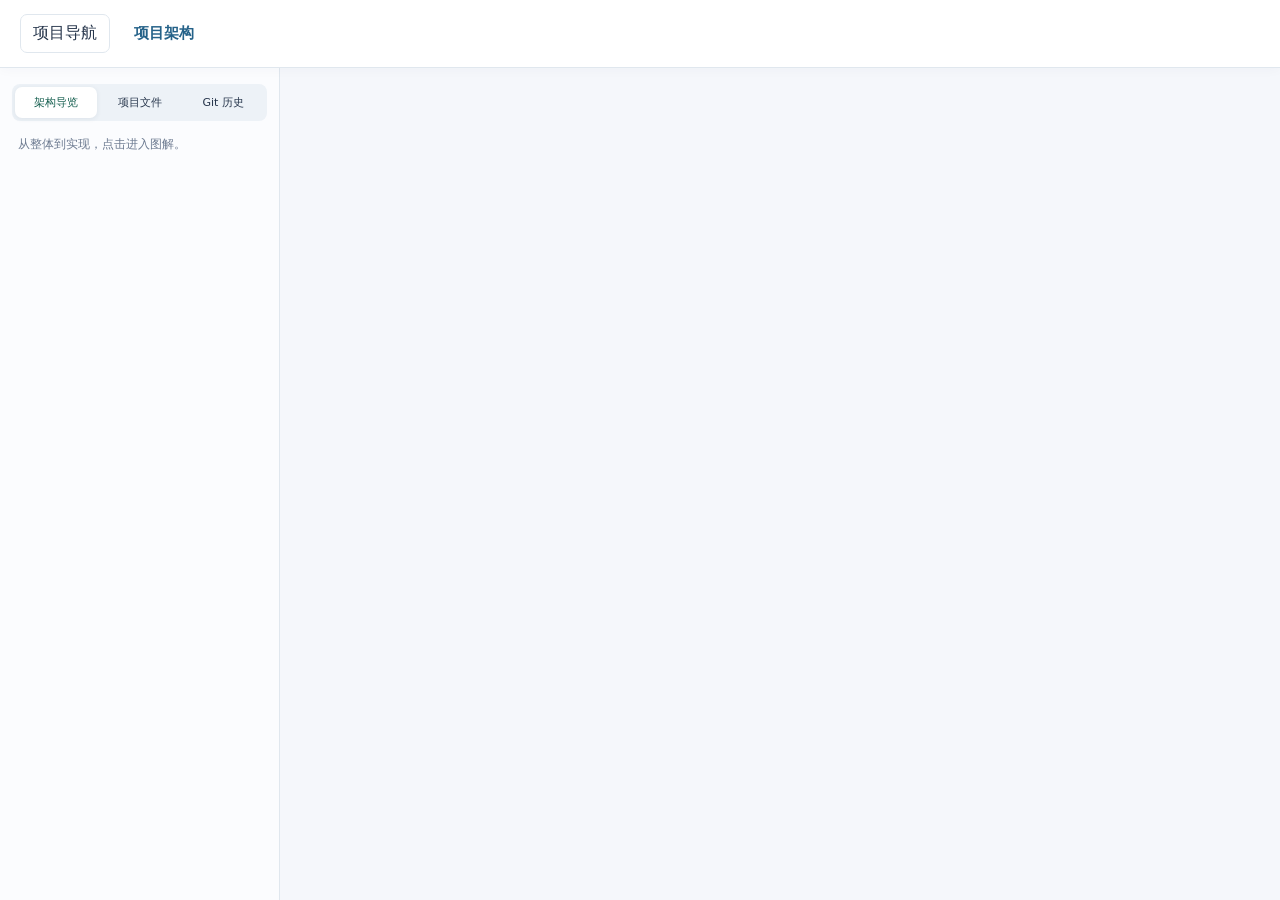
==== commit 4b05116a: "add git stat" ====
--- a/skills/project-understanding/assets/index.html
+++ b/skills/project-understanding/assets/index.html
@@ -2,10 +2,10 @@
 <html lang="zh-CN">
 <head><meta charset="utf-8"><meta name="viewport" content="width=device-width, initial-scale=1"><title>项目架构图解</title><link rel="stylesheet" href="style.css"></head>
 <body>
-<header class="site-header"><button id="toggle-files" aria-expanded="true" aria-controls="project-sidebar">导览 / 文件</button><a id="project-home" href="#overview">项目架构</a><nav id="breadcrumbs" aria-label="当前层级"></nav><span id="revision"></span></header>
-<aside id="project-sidebar" aria-label="项目导航"><div class="sidebar-tabs"><button id="nav-tab" aria-pressed="true">架构导览</button><button id="files-tab" aria-pressed="false">项目文件</button></div><div id="architecture-panel"><p class="sidebar-help">从整体到实现，点击进入图解。</p><nav id="architecture-tree" aria-label="架构层级"></nav></div><div id="files-panel" hidden><input id="file-query" type="search" aria-label="搜索项目文件" placeholder="文件名 / 路径 · ⌘/Ctrl P"><small id="file-count"></small><div id="file-tree"></div><p id="file-info" role="status"></p><a id="file-original" hidden target="_blank" rel="noopener">打开原文件</a></div></aside><main tabindex="-1"></main>
+<header class="site-header"><button id="toggle-files" aria-expanded="true" aria-controls="project-sidebar">项目导航</button><a id="project-home" href="#overview">项目架构</a><nav id="breadcrumbs" aria-label="当前层级"></nav><span id="revision"></span></header>
+<aside id="project-sidebar" aria-label="项目导航"><div class="sidebar-tabs"><button id="nav-tab" aria-pressed="true">架构导览</button><button id="files-tab" aria-pressed="false">项目文件</button><button id="history-tab" aria-pressed="false">Git 历史</button></div><div id="architecture-panel"><p class="sidebar-help">从整体到实现，点击进入图解。</p><nav id="architecture-tree" aria-label="架构层级"></nav></div><div id="files-panel" hidden><input id="file-query" type="search" aria-label="搜索项目文件" placeholder="文件名 / 路径 · ⌘/Ctrl P"><small id="file-count"></small><div id="file-tree"></div><p id="file-info" role="status"></p><a id="file-original" hidden target="_blank" rel="noopener">打开原文件</a></div><div id="history-panel" hidden><a href="#history">分支与关键改动</a><input id="history-query" type="search" aria-label="搜索提交" placeholder="提交 / SHA / 作者 / 文件"><select id="history-branch" aria-label="筛选分支"></select><label class="history-key"><input id="history-key-only" type="checkbox">只看有解读的提交</label><small id="history-count"></small><nav id="history-log" aria-label="提交历史"></nav></div></aside><main tabindex="-1"></main>
 <dialog id="source-dialog" aria-labelledby="source-title"><div class="source-head"><div><strong id="source-title"></strong><small id="source-meta"></small></div><button id="close-source">关闭 · Esc</button></div>
 <div class="source-location"><span id="source-location"></span><button id="location-copy">复制路径:行</button><a id="source-file" target="_blank" rel="noopener">打开原文件</a><select id="source-editor" aria-label="本地编辑器"><option value="vscode">VS Code</option><option value="cursor">Cursor</option></select><a id="open-editor">在编辑器中定位</a></div>
 <div class="source-toolbar"><label>行 <input id="source-line" type="number" min="1" value="1"></label><button id="jump-source">跳转</button><button id="source-key">回到关键行</button><label>查找 <input id="source-query" type="search" placeholder="⌘/Ctrl F · 文本"></label><button id="previous-source">上一处</button><button id="find-source">下一处</button><span id="source-matches" role="status"></span><button id="source-wrap" aria-pressed="false">自动换行</button><button id="source-copy">复制源码</button></div><nav id="source-related" aria-label="关联架构讲解"></nav><pre id="source-code" tabindex="0" aria-label="源码内容"></pre><div id="source-status" role="status"></div><p class="source-hint">原文件是本机当前版本，可能与快照不同。编辑器定位需要安装对应应用；HTTP 页面可能限制 file 链接，可复制路径打开。</p></dialog>
-<script src="data.js"></script><script src="visuals.js"></script><script src="source.js"></script><script src="files.js"></script><script src="app.js"></script>
+<script src="data.js"></script><script src="visuals.js"></script><script src="source.js"></script><script src="files.js"></script><script src="history.js"></script><script src="app.js"></script>
 </body></html>
--- a/skills/project-understanding/assets/style.css
+++ b/skills/project-understanding/assets/style.css
@@ -8,3 +8,5 @@
 body{--sidebar-width:280px}.site-header{position:sticky;top:0;z-index:5;min-height:68px;padding:12px 20px}#project-sidebar{position:fixed;top:68px;bottom:0;left:0;width:var(--sidebar-width);background:#fff;border-right:1px solid var(--line);padding:14px;overflow:auto;z-index:4}.sidebar-tabs{display:flex;gap:6px;margin-bottom:12px}.sidebar-tabs button{flex:1;font-size:13px}.sidebar-tabs [aria-pressed=true]{background:#e0f2ec;color:#115c4c}.sidebar-help{font-size:12px;color:var(--muted)}#file-query{width:100%;padding:9px;border:1px solid var(--line);border-radius:6px}#file-count{display:block;margin:10px 0;color:var(--muted)}#file-tree{position:relative;overflow:auto;max-height:calc(100vh - 260px)}#project-sidebar details{margin:4px 0;padding-left:10px}#project-sidebar summary{font-size:12px}#architecture-tree a{display:block;font-size:12px;line-height:1.7;padding:6px;text-decoration:none;border-radius:4px}#architecture-tree summary a{display:inline}#architecture-tree [aria-current=page]{background:#dbefe8;color:#155b49;font-weight:700}.file-item{display:block;width:100%;font:12px/1.7 monospace;text-align:left;border:0;border-radius:4px;padding:4px 8px;overflow-wrap:anywhere}.file-item small{float:right;color:#27826e}.file-item.active{background:#d9eee7}.file-item.page-related{box-shadow:inset 2px 0 #27826e}body>main{margin-left:var(--sidebar-width);max-width:none}body.files-hidden #project-sidebar{display:none}body.files-hidden>main{margin-left:0}dialog[open]{position:fixed;top:76px;left:calc(var(--sidebar-width) + 8px);right:8px;bottom:8px;margin:0;width:auto;height:auto;max-width:none;max-height:none;z-index:6}body.files-hidden dialog[open]{left:8px}#source-related{display:flex;gap:8px;flex-wrap:wrap;padding:8px 16px;max-height:90px;overflow:auto;font-size:12px;border-bottom:1px solid var(--line)}#source-related a{padding:3px 6px;background:#e7eff6;border-radius:4px}@media(max-width:850px){body{--sidebar-width:240px}.site-header{position:relative;min-height:68px}#project-sidebar{top:0;z-index:7;box-shadow:8px 0 25px #0002}body>main{margin-left:0}dialog[open]{left:4px;right:4px;top:4px;bottom:4px;z-index:8}.files-hidden #project-sidebar{display:none}#toggle-files{position:relative;z-index:9}.source-toolbar input{max-width:110px}}
 
 :root{--ink:#26354b;--muted:#6c7a90;--accent:#347c71;--line:#e0e7ee;background:#f5f7fb}.site-header{position:sticky;top:0;z-index:10;background:#ffffffed;backdrop-filter:blur(14px);box-shadow:0 1px 12px #1e385009}.site-header>a{font-size:15px}.site-header nav{min-width:0}.hero{padding:18px 4px 22px}h1{font-size:32px;letter-spacing:-.7px}.lead{font-size:15px;line-height:1.9}.visual-card,.exchange{border:1px solid #dfe7ed;box-shadow:0 5px 24px #31466b08;border-radius:14px}.visual-detail{background:#f8fafc}.explanation{max-width:1000px}.section{padding:28px 20px}.code-evidence{padding:18px;background:#f7f9fc;border:1px solid #e1e8f0;border-radius:12px}.source-link{background:white;padding:10px 12px;border-color:#dce5ed}.source-excerpt{border:1px solid #e3e9f0;border-radius:9px}pre,#source-code{background:#f8fafc;color:#293b50;border:1px solid #e0e7ee}pre{font-size:12px}.line-number,.source-excerpt .line-number{background:#f0f4f8;color:#8a96a6;border-right:1px solid #e1e7ee}.code-row.key-line{background:#fff5d9;box-shadow:inset 3px 0 #d3a542}.key-line .line-number{color:#8c6419;background:#fff0c5}.code-row.current-line{background:#e7f1ff;outline:1px solid #b7cfee}.code-row.search-line code{background:#f8e6a5}.syntax-keyword{color:#8252a3}.syntax-string{color:#287753}.syntax-comment{color:#7b8592}.syntax-number{color:#a46320}.syntax-function{color:#286da3}dialog[open]{top:calc(var(--header-height,68px) + 8px);border:1px solid #d8e2ec;box-shadow:0 12px 45px #20395420;border-radius:12px;background:white}#source-code{border-left:0;border-right:0;font-size:13px}.source-toolbar{background:#f8fafc;padding:12px 16px;gap:8px}.source-toolbar button,.source-location button{font-size:12px;padding:6px 9px}#source-related{background:#fff}.source-head{padding:16px 18px}.source-head strong{line-height:1.6}.source-location{color:#687b90}#source-status{color:#57738a;background:#f4f8fc}.source-hint{padding-top:8px}#project-sidebar{top:var(--header-height,68px);background:#fbfcfe;padding:16px 12px}.sidebar-tabs{background:#edf2f7;padding:3px;border-radius:8px}.sidebar-tabs button{background:transparent;border:0}.sidebar-tabs [aria-pressed=true]{background:white;box-shadow:0 1px 5px #20395415}.file-item{background:transparent}.file-item:hover,#architecture-tree a:hover{background:#eaf0f6}.file-item.active,#architecture-tree [aria-current=page]{background:#e0efe9}.sidebar-help{margin:8px 6px 14px}#architecture-tree details{border-left:1px solid #e0e8ef}#architecture-tree summary{padding:3px 0}#architecture-tree a{margin:2px 0}#file-tree details{border-left:1px solid #e0e8ef}.source-toolbar input{background:white;border-radius:5px}#file-info{font-size:12px}@media(max-width:850px){.site-header{position:sticky;top:0;z-index:10}#project-sidebar{top:var(--header-height,68px);z-index:7}dialog[open]{top:calc(var(--header-height,68px) + 4px);z-index:8}.source-toolbar{padding:8px}.source-location{padding:8px}.source-hint{font-size:10px}.source-head{padding:10px}h1{font-size:26px}}
+
+.sidebar-tabs{gap:2px}.sidebar-tabs button{font-size:11px;padding:8px 4px;white-space:nowrap}#history-panel>input,#history-panel>select{width:100%;padding:8px;margin-top:12px;border:1px solid var(--line);border-radius:6px;background:white;font:12px system-ui}.history-key{display:block;font-size:12px;margin:12px 0}#history-count{font-size:11px;color:var(--muted)}#history-log{margin-top:12px}.commit-link{display:block;text-decoration:none;padding:10px 8px;border-left:2px solid #dce6ee;border-bottom:1px solid #edf1f5}.commit-link small{display:block;color:#7c8d9e;font:10px monospace;margin-bottom:5px}.commit-link span{display:block;font-size:12px;line-height:1.6;overflow-wrap:anywhere}.commit-link.selected,.commit-link:hover{background:#eaf3ef;border-left-color:var(--accent)}.history-card{padding:24px;margin:20px 0;background:white;border:1px solid var(--line);border-radius:14px;min-width:0}.history-card small{font-size:12px;color:var(--muted)}.branch-line{display:flex;gap:14px;align-items:center;flex-wrap:wrap;padding:15px 0;border-bottom:1px solid var(--line);font-size:13px}.branch-line strong{min-width:150px}.branch-line code{font-size:12px}.history-timeline{border-left:2px solid #b4cfc5;margin:20px 0 0 10px}.history-timeline article{position:relative;padding:0 0 24px 25px}.history-timeline article:before{content:'';position:absolute;left:-6px;top:5px;width:10px;height:10px;background:#398773;border-radius:50%}.history-timeline article>a{font-weight:650;text-decoration:none}.history-timeline p{font-size:14px}.history-related,.history-timeline nav{display:flex;gap:8px;flex-wrap:wrap;font-size:12px;padding:12px 0}.history-related a,.history-timeline nav a{padding:4px 8px;background:#edf4f8;border-radius:5px;text-decoration:none}.diff-tools{display:flex;gap:12px;align-items:center;flex-wrap:wrap}.diff-tools h2{margin-right:auto}.diff-tools label{font-size:12px}.diff-tools input{max-width:200px;padding:6px;border:1px solid var(--line);border-radius:5px}.diff-files{display:flex;gap:6px;flex-wrap:wrap;max-height:150px;overflow:auto;margin:16px 0}.diff-files button{font:11px/1.6 monospace;overflow-wrap:anywhere;text-align:left}.diff-files .active{background:#e2efe9;border-color:#80b5a6}.diff-file-head{display:flex;gap:10px;flex-wrap:wrap;padding:12px;background:#f5f8fb;border:1px solid var(--line);font:12px monospace;overflow-wrap:anywhere}.diff-code{overflow:auto;border:1px solid var(--line);border-radius:8px;background:#fbfcfe;font:12px/1.8 ui-monospace,monospace;max-height:75vh}.diff-banner{background:#edf2f8;color:#637a95;padding:5px 12px;white-space:pre;min-width:max-content}.diff-row{display:flex;min-width:max-content}.diff-row b,.diff-cell b{font-weight:normal;color:#8997a7;flex:0 0 48px;text-align:right;padding-right:8px;user-select:none;border-right:1px solid #dfe7ee}.diff-row em{font-style:normal;flex:0 0 24px;text-align:center;user-select:none}.diff-row code,.diff-cell code{white-space:pre;font:inherit;padding:0 12px}.diff-row.add,.diff-cell.add{background:#e4f5e9}.diff-row.del,.diff-cell.del{background:#fce9e8}.diff-split{display:grid;grid-template-columns:1fr 1fr;min-width:900px}.diff-cell{display:flex;overflow:auto;border-right:1px solid var(--line);min-width:0}.empty-diff{padding:28px;background:#f6faf8;border-radius:8px}.hero>code{overflow-wrap:anywhere;font-size:12px}@media(max-width:650px){.history-card{padding:14px}.diff-row b{flex-basis:32px}.diff-tools input{max-width:130px}}
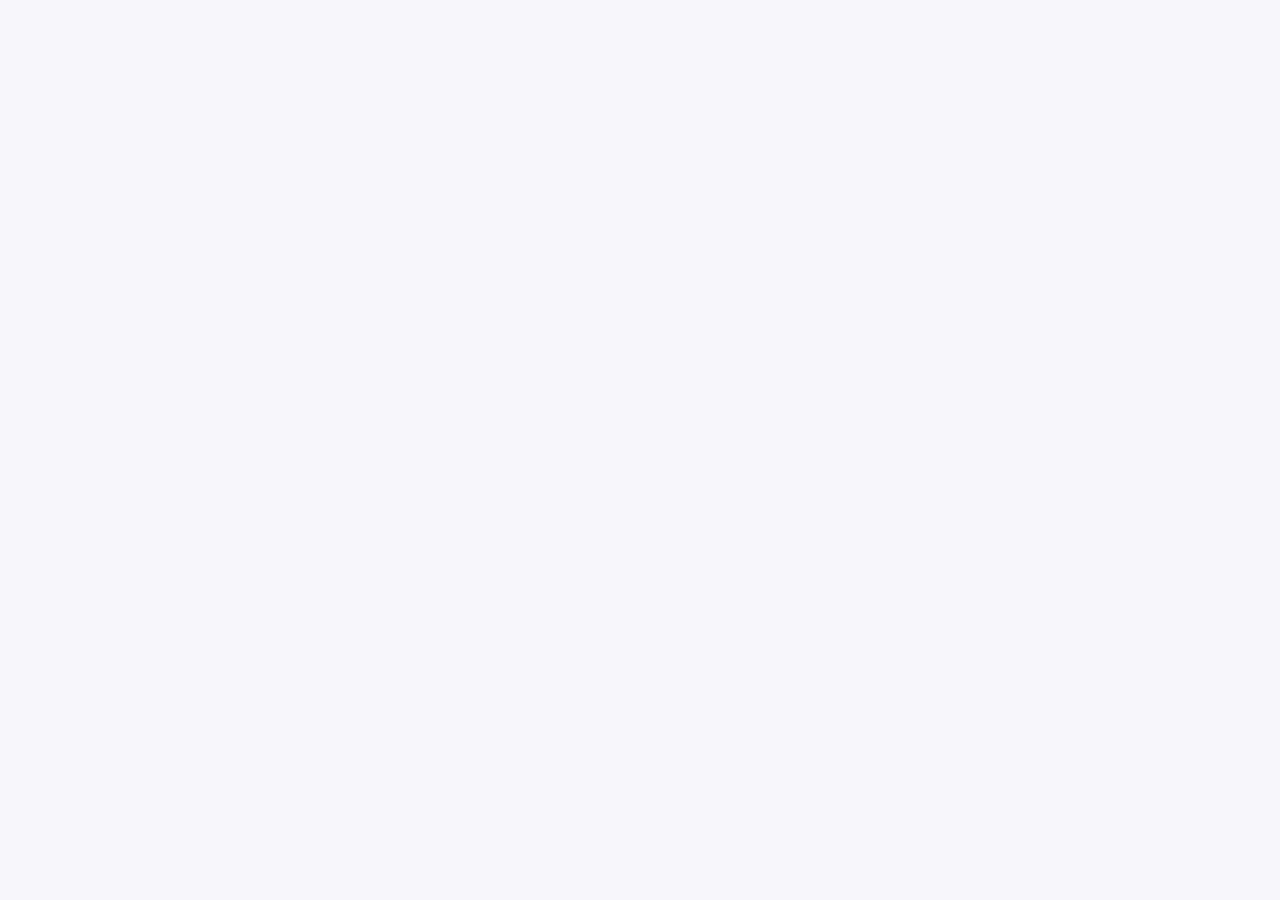
==== commit d321d259: "improve docs" ====
--- a/skills/project-understanding/assets/index.html
+++ b/skills/project-understanding/assets/index.html
@@ -1,11 +1,11 @@
 <!doctype html>
 <html lang="zh-CN">
-<head><meta charset="utf-8"><meta name="viewport" content="width=device-width, initial-scale=1"><title>项目架构图解</title><link rel="stylesheet" href="style.css"></head>
+<head><meta charset="utf-8"><script>document.documentElement.classList.add('guide-loading');try{document.documentElement.dataset.theme=localStorage.getItem('guide-theme')||'light';}catch{document.documentElement.dataset.theme='light';}</script><style>html.guide-loading body{visibility:hidden}html{background:#f4f8fa}html[data-theme=dark]{background:#17232e}</style><meta name="viewport" content="width=device-width, initial-scale=1"><title>项目架构图解</title><link rel="stylesheet" href="style.css"><link rel="stylesheet" href="walkthrough.css"><link rel="stylesheet" href="lesson.css"></head>
 <body>
 <header class="site-header"><button id="toggle-files" aria-expanded="true" aria-controls="project-sidebar">项目导航</button><a id="project-home" href="#overview">项目架构</a><nav id="breadcrumbs" aria-label="当前层级"></nav><span id="revision"></span></header>
 <aside id="project-sidebar" aria-label="项目导航"><div class="sidebar-tabs"><button id="nav-tab" aria-pressed="true">架构导览</button><button id="files-tab" aria-pressed="false">项目文件</button><button id="history-tab" aria-pressed="false">Git 历史</button></div><div id="architecture-panel"><p class="sidebar-help">从整体到实现，点击进入图解。</p><nav id="architecture-tree" aria-label="架构层级"></nav></div><div id="files-panel" hidden><input id="file-query" type="search" aria-label="搜索项目文件" placeholder="文件名 / 路径 · ⌘/Ctrl P"><small id="file-count"></small><div id="file-tree"></div><p id="file-info" role="status"></p><a id="file-original" hidden target="_blank" rel="noopener">打开原文件</a></div><div id="history-panel" hidden><a href="#history">分支与关键改动</a><input id="history-query" type="search" aria-label="搜索提交" placeholder="提交 / SHA / 作者 / 文件"><select id="history-branch" aria-label="筛选分支"></select><label class="history-key"><input id="history-key-only" type="checkbox">只看有解读的提交</label><small id="history-count"></small><nav id="history-log" aria-label="提交历史"></nav></div></aside><main tabindex="-1"></main>
 <dialog id="source-dialog" aria-labelledby="source-title"><div class="source-head"><div><strong id="source-title"></strong><small id="source-meta"></small></div><button id="close-source">关闭 · Esc</button></div>
 <div class="source-location"><span id="source-location"></span><button id="location-copy">复制路径:行</button><a id="source-file" target="_blank" rel="noopener">打开原文件</a><select id="source-editor" aria-label="本地编辑器"><option value="vscode">VS Code</option><option value="cursor">Cursor</option></select><a id="open-editor">在编辑器中定位</a></div>
 <div class="source-toolbar"><label>行 <input id="source-line" type="number" min="1" value="1"></label><button id="jump-source">跳转</button><button id="source-key">回到关键行</button><label>查找 <input id="source-query" type="search" placeholder="⌘/Ctrl F · 文本"></label><button id="previous-source">上一处</button><button id="find-source">下一处</button><span id="source-matches" role="status"></span><button id="source-wrap" aria-pressed="false">自动换行</button><button id="source-copy">复制源码</button></div><nav id="source-related" aria-label="关联架构讲解"></nav><pre id="source-code" tabindex="0" aria-label="源码内容"></pre><div id="source-status" role="status"></div><p class="source-hint">原文件是本机当前版本，可能与快照不同。编辑器定位需要安装对应应用；HTTP 页面可能限制 file 链接，可复制路径打开。</p></dialog>
-<script src="data.js"></script><script src="visuals.js"></script><script src="source.js"></script><script src="files.js"></script><script src="history.js"></script><script src="app.js"></script>
+<script src="data.js"></script><script src="visuals.js"></script><script src="source.js"></script><script src="files.js"></script><script src="history.js"></script><script src="walkthrough.js"></script><script src="lesson.js"></script><script src="app.js"></script>
 </body></html>
--- a/skills/project-understanding/assets/style.css
+++ b/skills/project-understanding/assets/style.css
@@ -10,3 +10,6 @@
 :root{--ink:#26354b;--muted:#6c7a90;--accent:#347c71;--line:#e0e7ee;background:#f5f7fb}.site-header{position:sticky;top:0;z-index:10;background:#ffffffed;backdrop-filter:blur(14px);box-shadow:0 1px 12px #1e385009}.site-header>a{font-size:15px}.site-header nav{min-width:0}.hero{padding:18px 4px 22px}h1{font-size:32px;letter-spacing:-.7px}.lead{font-size:15px;line-height:1.9}.visual-card,.exchange{border:1px solid #dfe7ed;box-shadow:0 5px 24px #31466b08;border-radius:14px}.visual-detail{background:#f8fafc}.explanation{max-width:1000px}.section{padding:28px 20px}.code-evidence{padding:18px;background:#f7f9fc;border:1px solid #e1e8f0;border-radius:12px}.source-link{background:white;padding:10px 12px;border-color:#dce5ed}.source-excerpt{border:1px solid #e3e9f0;border-radius:9px}pre,#source-code{background:#f8fafc;color:#293b50;border:1px solid #e0e7ee}pre{font-size:12px}.line-number,.source-excerpt .line-number{background:#f0f4f8;color:#8a96a6;border-right:1px solid #e1e7ee}.code-row.key-line{background:#fff5d9;box-shadow:inset 3px 0 #d3a542}.key-line .line-number{color:#8c6419;background:#fff0c5}.code-row.current-line{background:#e7f1ff;outline:1px solid #b7cfee}.code-row.search-line code{background:#f8e6a5}.syntax-keyword{color:#8252a3}.syntax-string{color:#287753}.syntax-comment{color:#7b8592}.syntax-number{color:#a46320}.syntax-function{color:#286da3}dialog[open]{top:calc(var(--header-height,68px) + 8px);border:1px solid #d8e2ec;box-shadow:0 12px 45px #20395420;border-radius:12px;background:white}#source-code{border-left:0;border-right:0;font-size:13px}.source-toolbar{background:#f8fafc;padding:12px 16px;gap:8px}.source-toolbar button,.source-location button{font-size:12px;padding:6px 9px}#source-related{background:#fff}.source-head{padding:16px 18px}.source-head strong{line-height:1.6}.source-location{color:#687b90}#source-status{color:#57738a;background:#f4f8fc}.source-hint{padding-top:8px}#project-sidebar{top:var(--header-height,68px);background:#fbfcfe;padding:16px 12px}.sidebar-tabs{background:#edf2f7;padding:3px;border-radius:8px}.sidebar-tabs button{background:transparent;border:0}.sidebar-tabs [aria-pressed=true]{background:white;box-shadow:0 1px 5px #20395415}.file-item{background:transparent}.file-item:hover,#architecture-tree a:hover{background:#eaf0f6}.file-item.active,#architecture-tree [aria-current=page]{background:#e0efe9}.sidebar-help{margin:8px 6px 14px}#architecture-tree details{border-left:1px solid #e0e8ef}#architecture-tree summary{padding:3px 0}#architecture-tree a{margin:2px 0}#file-tree details{border-left:1px solid #e0e8ef}.source-toolbar input{background:white;border-radius:5px}#file-info{font-size:12px}@media(max-width:850px){.site-header{position:sticky;top:0;z-index:10}#project-sidebar{top:var(--header-height,68px);z-index:7}dialog[open]{top:calc(var(--header-height,68px) + 4px);z-index:8}.source-toolbar{padding:8px}.source-location{padding:8px}.source-hint{font-size:10px}.source-head{padding:10px}h1{font-size:26px}}
 
 .sidebar-tabs{gap:2px}.sidebar-tabs button{font-size:11px;padding:8px 4px;white-space:nowrap}#history-panel>input,#history-panel>select{width:100%;padding:8px;margin-top:12px;border:1px solid var(--line);border-radius:6px;background:white;font:12px system-ui}.history-key{display:block;font-size:12px;margin:12px 0}#history-count{font-size:11px;color:var(--muted)}#history-log{margin-top:12px}.commit-link{display:block;text-decoration:none;padding:10px 8px;border-left:2px solid #dce6ee;border-bottom:1px solid #edf1f5}.commit-link small{display:block;color:#7c8d9e;font:10px monospace;margin-bottom:5px}.commit-link span{display:block;font-size:12px;line-height:1.6;overflow-wrap:anywhere}.commit-link.selected,.commit-link:hover{background:#eaf3ef;border-left-color:var(--accent)}.history-card{padding:24px;margin:20px 0;background:white;border:1px solid var(--line);border-radius:14px;min-width:0}.history-card small{font-size:12px;color:var(--muted)}.branch-line{display:flex;gap:14px;align-items:center;flex-wrap:wrap;padding:15px 0;border-bottom:1px solid var(--line);font-size:13px}.branch-line strong{min-width:150px}.branch-line code{font-size:12px}.history-timeline{border-left:2px solid #b4cfc5;margin:20px 0 0 10px}.history-timeline article{position:relative;padding:0 0 24px 25px}.history-timeline article:before{content:'';position:absolute;left:-6px;top:5px;width:10px;height:10px;background:#398773;border-radius:50%}.history-timeline article>a{font-weight:650;text-decoration:none}.history-timeline p{font-size:14px}.history-related,.history-timeline nav{display:flex;gap:8px;flex-wrap:wrap;font-size:12px;padding:12px 0}.history-related a,.history-timeline nav a{padding:4px 8px;background:#edf4f8;border-radius:5px;text-decoration:none}.diff-tools{display:flex;gap:12px;align-items:center;flex-wrap:wrap}.diff-tools h2{margin-right:auto}.diff-tools label{font-size:12px}.diff-tools input{max-width:200px;padding:6px;border:1px solid var(--line);border-radius:5px}.diff-files{display:flex;gap:6px;flex-wrap:wrap;max-height:150px;overflow:auto;margin:16px 0}.diff-files button{font:11px/1.6 monospace;overflow-wrap:anywhere;text-align:left}.diff-files .active{background:#e2efe9;border-color:#80b5a6}.diff-file-head{display:flex;gap:10px;flex-wrap:wrap;padding:12px;background:#f5f8fb;border:1px solid var(--line);font:12px monospace;overflow-wrap:anywhere}.diff-code{overflow:auto;border:1px solid var(--line);border-radius:8px;background:#fbfcfe;font:12px/1.8 ui-monospace,monospace;max-height:75vh}.diff-banner{background:#edf2f8;color:#637a95;padding:5px 12px;white-space:pre;min-width:max-content}.diff-row{display:flex;min-width:max-content}.diff-row b,.diff-cell b{font-weight:normal;color:#8997a7;flex:0 0 48px;text-align:right;padding-right:8px;user-select:none;border-right:1px solid #dfe7ee}.diff-row em{font-style:normal;flex:0 0 24px;text-align:center;user-select:none}.diff-row code,.diff-cell code{white-space:pre;font:inherit;padding:0 12px}.diff-row.add,.diff-cell.add{background:#e4f5e9}.diff-row.del,.diff-cell.del{background:#fce9e8}.diff-split{display:grid;grid-template-columns:1fr 1fr;min-width:900px}.diff-cell{display:flex;overflow:auto;border-right:1px solid var(--line);min-width:0}.empty-diff{padding:28px;background:#f6faf8;border-radius:8px}.hero>code{overflow-wrap:anywhere;font-size:12px}@media(max-width:650px){.history-card{padding:14px}.diff-row b{flex-basis:32px}.diff-tools input{max-width:130px}}
+
+/* 专题入口独立展示，侧栏收起时顶部仍可访问。 */
+.site-header .featured-nav{flex:0 0 auto;font-size:14px;display:flex;gap:8px}.featured-nav a,.featured-sidebar a{display:block;padding:9px 14px;border:1px solid #a8c9c0;border-radius:8px;background:#edf7f3;color:#195e4b;font-weight:700;text-decoration:none}.featured-nav a:hover,.featured-sidebar a:hover{background:#dceee5}.featured-nav [aria-current],.featured-sidebar [aria-current]{background:#256956;color:white}.featured-sidebar{margin:0 0 16px}.featured-card{display:flex;align-items:center;justify-content:space-between;gap:20px;margin:22px 0 0;padding:20px 24px;border:1px solid #a8c9c0;border-left:5px solid #347c71;border-radius:12px;background:#edf7f3;color:#244538;text-decoration:none}.featured-card strong{font-size:22px}.featured-card p{margin:6px 0 0;font-size:14px;line-height:1.7}.featured-card>span{white-space:nowrap;font-size:14px;font-weight:650}.featured-card:hover{background:#e2f1ea}@media(max-width:650px){.site-header .featured-nav{flex-basis:auto}.featured-card{padding:16px;align-items:flex-start;flex-direction:column;gap:10px}.featured-card strong{font-size:20px}}
--- a/skills/project-understanding/assets/walkthrough.css
+++ b/skills/project-understanding/assets/walkthrough.css
@@ -0,0 +1,8 @@
+/* 图与数据随同一步骤更新；进入页面播放，暂停与减少动态效果设置仍可用。 */
+.walkthrough-controls{padding:22px 24px 12px;background:#f3f8f6;border-bottom:1px solid var(--line)}.walkthrough-toolbar{display:flex;align-items:center;gap:8px;flex-wrap:wrap}.walkthrough-toolbar [data-action=play]{background:#246b57;color:white;min-width:75px}.walkthrough-toolbar label,.walkthrough-position{font-size:12px;color:var(--muted)}.walkthrough-toolbar select{font:inherit;padding:6px;background:white;border:1px solid var(--line);border-radius:6px}.walkthrough-position{margin-left:auto}.walkthrough-progress{display:flex;gap:12px;align-items:center;font-size:12px;margin:18px 0}.walkthrough-progress input{flex:1;accent-color:#246b57;min-width:0}.walkthrough-phases{display:flex;gap:8px;flex-wrap:wrap}.walkthrough-phases button{font-size:12px;padding:6px 10px}.walkthrough-phases [aria-current=true]{background:#dceee5;border-color:#79ab98}.walkthrough-evidence{font-size:11px;color:var(--muted);margin:14px 0 8px}.walkthrough-story h2{margin:8px 0;font-size:22px}.walkthrough-story p{font-size:14px;line-height:1.7;margin:8px 0}.walkthrough-story small{color:#726335;font-size:11px}.walkthrough-layout{display:grid;grid-template-columns:minmax(0,1.45fr) minmax(300px,1fr);align-items:start}.walkthrough-layout .visual-scroll{position:sticky;top:var(--header-height,68px)}.walkthrough-layout .atlas-svg{min-width:600px}.walkthrough-inspector{padding:16px;border-left:1px solid var(--line);min-width:0}.walkthrough-packet{margin-bottom:16px}.walkthrough-inspector h3{font-size:14px;margin:6px 0}.walkthrough-inspector small{font-size:11px;color:var(--muted)}.walkthrough-inspector pre{font-size:11px;padding:10px;margin:8px 0;max-height:210px;white-space:pre-wrap;overflow-wrap:anywhere}.walkthrough-screen{padding:12px;background:#f3f6fa;border:1px solid var(--line);border-radius:8px}.walkthrough-screen pre{border:0;background:transparent;max-height:170px;padding:0}.walkthrough-sources{display:flex;gap:8px;flex-wrap:wrap;margin:14px 0}.walkthrough-sources .source-link{font-size:10px;padding:6px}.walkthrough-sources a{font-size:12px}.walkthrough-muted{opacity:.4}.walkthrough-active rect{stroke:#14644d;stroke-width:3;fill:#d7f1e4;filter:drop-shadow(0 2px 4px #326b4933)}.walkthrough-edge path{stroke:#168062;stroke-width:3;stroke-dasharray:none}.walkthrough-edge text{fill:#175e49;font-weight:700}.walkthrough-dot{fill:#e39b27;stroke:white;stroke-width:1.5;pointer-events:none}.walkthrough-full{border-top:1px solid var(--line);padding-top:8px}.walkthrough-toolbar button:disabled{opacity:.4;cursor:default}.featured-sidebar{display:grid;gap:8px}@media(max-width:1100px){.walkthrough-layout{grid-template-columns:minmax(0,1fr)}.walkthrough-layout .visual-scroll{position:static}.walkthrough-inspector{border-left:0;border-top:1px solid var(--line);display:grid;grid-template-columns:1fr 1fr;gap:12px}.walkthrough-sources,.walkthrough-full{grid-column:1/-1}}@media(max-width:650px){.walkthrough-controls{padding:16px}.walkthrough-inspector{display:block}.walkthrough-position{margin-left:0}.walkthrough-story h2{font-size:19px}}
+
+/* 控制区只占一行，讲解与数据放在图旁边。 */
+.walkthrough-controls{padding:8px 12px}.walkthrough-toolbar{flex-wrap:nowrap}.walkthrough-toolbar>label{flex:1;min-width:60px}.walkthrough-toolbar input{width:100%;accent-color:#246b57}.walkthrough-position{margin-left:0;white-space:nowrap}.walkthrough-options{position:relative;margin:0}.walkthrough-options>div{position:absolute;right:0;top:28px;z-index:12;background:white;border:1px solid var(--line);box-shadow:0 6px 20px #20395425;padding:12px;min-width:190px;display:grid;gap:12px}.walkthrough-options summary{white-space:nowrap}.walkthrough-aside{padding:16px;border-left:1px solid var(--line);min-width:0}.walkthrough-aside .walkthrough-inspector{border:0;padding:0;display:block}.walkthrough-story h2{font-size:18px}.walkthrough-story p{font-size:13px}.walkthrough-story small{font-size:10px;display:block}.walkthrough-glance>small{display:block;margin-top:16px;color:var(--muted);font-size:11px}.walkthrough-glance pre{white-space:pre-wrap;overflow-wrap:anywhere;max-height:190px;font-size:11px;padding:12px}.walkthrough-glance details p{font-size:11px}.walkthrough-layout .walkthrough-aside{overflow:auto}@media(max-width:650px){.walkthrough-toolbar{flex-wrap:wrap}.walkthrough-toolbar>label{flex-basis:90px}.walkthrough-toolbar button{padding:6px 9px}.walkthrough-position{font-size:10px}.walkthrough-aside{padding:12px}}
+
+/* 图标与导航使用相同笔画，进度轨道保留完整的键盘和拖动操作。 */
+.walkthrough-toolbar .lesson-icon,.lesson-mode .walkthrough-toolbar .lesson-icon,.lesson-note-label .lesson-icon{display:inline-flex;align-items:center;justify-content:center;width:28px;height:28px;min-width:28px;min-height:28px;flex:0 0 28px;padding:5px;border:0;border-radius:6px;background:transparent;color:#516977;box-shadow:none;line-height:1;margin:0}.lesson-icon svg{display:block;width:17px;height:17px;flex-shrink:0}.walkthrough-toolbar .lesson-icon:hover,.lesson-note-label .lesson-icon:hover{background:#e6eef3;color:#17677f}.walkthrough-toolbar .lesson-icon[aria-pressed=true]{color:#267f70;background:#e3f0ec}.walkthrough-options{height:28px;display:flex;align-items:center}.walkthrough-options>summary{list-style:none}.walkthrough-options>summary::-webkit-details-marker{display:none}.walkthrough-options>summary::marker{content:''}.walkthrough-options>div{border-radius:9px;gap:10px}.walkthrough-toolbar>label{display:flex;align-items:center;padding:0 8px}.walkthrough-toolbar input[type=range]{--played:0%;--track:#dce7ec;--fill:#428f83;appearance:none;-webkit-appearance:none;display:block;width:100%;height:28px;min-height:28px;margin:0;padding:0;border:0;border-radius:0;background:transparent;cursor:pointer;box-shadow:none}.walkthrough-toolbar input[type=range]::-webkit-slider-runnable-track{height:5px;border-radius:8px;background:linear-gradient(to right,var(--fill) 0 var(--played),var(--track) var(--played) 100%)}.walkthrough-toolbar input[type=range]::-webkit-slider-thumb{appearance:none;-webkit-appearance:none;width:12px;height:12px;border:2px solid #fff;border-radius:50%;background:var(--fill);margin-top:-3.5px;box-shadow:0 1px 5px #244a4933;transition:box-shadow .15s}.walkthrough-toolbar input[type=range]:hover::-webkit-slider-thumb{box-shadow:0 0 0 4px #428f831c}.walkthrough-toolbar input[type=range]::-moz-range-track{height:5px;border-radius:8px;background:var(--track)}.walkthrough-toolbar input[type=range]::-moz-range-progress{height:5px;border-radius:8px;background:var(--fill)}.walkthrough-toolbar input[type=range]::-moz-range-thumb{width:9px;height:9px;border:2px solid white;border-radius:50%;background:var(--fill)}.walkthrough-toolbar input[type=range]:focus-visible{outline:2px solid #68a99f;outline-offset:1px;border-radius:6px}.walkthrough-position{font-variant-numeric:tabular-nums}.lesson-icon:disabled{opacity:.4;cursor:default}[data-theme=dark] .walkthrough-toolbar input[type=range]{--track:#3a5261;--fill:#79bdad;background:transparent}[data-theme=dark] .walkthrough-toolbar input[type=range]::-webkit-slider-thumb{border-color:#223744}[data-theme=dark] .walkthrough-toolbar input[type=range]::-moz-range-thumb{border-color:#223744}[data-theme=dark] .walkthrough-toolbar .lesson-icon,[data-theme=dark] .lesson-note-label .lesson-icon{background:transparent;color:#b8cfdb}[data-theme=dark] .walkthrough-toolbar .lesson-icon:hover,[data-theme=dark] .lesson-note-label .lesson-icon:hover{background:#304e59;color:#b7e6e6}[data-theme=dark] .walkthrough-toolbar .lesson-icon[aria-pressed=true]{background:#294c47;color:#a3ddcb}
--- a/skills/project-understanding/assets/lesson.css
+++ b/skills/project-understanding/assets/lesson.css
@@ -0,0 +1,20 @@
+/* 讲解模式把屏幕留给当前图，详细资料保留在抽屉内。 */
+body.lesson-mode{background:#edf2f7;overflow:hidden}body.lesson-mode>.site-header,body.lesson-mode>#project-sidebar{display:none}body.lesson-mode>main{margin:0;padding:0;height:100dvh;max-width:none}.lesson-shell{height:100%;display:grid;grid-template-rows:auto auto minmax(0,1fr) auto}.lesson-bar{display:flex;align-items:center;gap:8px;padding:10px 18px;background:white;border-bottom:1px solid var(--line);flex-wrap:wrap}.lesson-bar button,.lesson-bar select,.lesson-bar a{font-size:12px}.lesson-bar select{max-width:220px;border:1px solid var(--line);border-radius:6px;padding:7px;background:white}.lesson-count{font:12px monospace;color:var(--muted)}.lesson-bar a{margin-left:auto;text-decoration:none}.lesson-bar button:disabled{opacity:.35}.lesson-title{padding:12px 24px 8px}.lesson-title small{font-size:11px;color:var(--accent)}.lesson-title h1{font-size:26px;margin:5px 0;letter-spacing:0}.lesson-stage{display:grid;grid-template-columns:minmax(0,1fr) 360px;gap:16px;padding:0 18px 12px;min-height:0}.lesson-visual,.lesson-notes{min-height:0;min-width:0;overflow:auto}.lesson-visual>.visual-card{margin:0;height:100%;display:flex;flex-direction:column;box-shadow:none}.lesson-visual .visual-heading{padding:8px 12px 0;flex-shrink:0}.lesson-visual .visual-heading h2{font-size:14px;margin:4px 0}.lesson-visual .visual-heading .eyebrow,.lesson-visual .visual-detail{display:none}.lesson-visual .visual-caption{font-size:10px;padding:0 12px;margin:5px 0}.lesson-visual .visual-scroll{flex:1;min-height:0;display:flex;align-items:center;position:static;overflow:auto}.lesson-visual .atlas-svg{width:100%;height:100%;min-width:0;max-height:100%;object-fit:contain}.lesson-visual .walkthrough-layout{display:flex;flex:1;min-height:0}.lesson-visual .walkthrough-layout>.visual-scroll{width:100%}.lesson-notes{background:white;border:1px solid var(--line);border-radius:12px;padding:18px}.lesson-note-label{display:flex;align-items:center;justify-content:space-between;color:var(--accent);font-size:12px}.lesson-note-label button{font-size:11px;padding:5px 8px}.lesson-notes p{font-size:14px;line-height:1.85}.lesson-notes pre{font-size:11px;max-height:240px;white-space:pre-wrap;overflow-wrap:anywhere}.lesson-notes .code-evidence{padding:10px;margin:16px 0}.lesson-notes .code-evidence p{font-size:12px}.lesson-notes .source-link{font-size:10px;padding:6px}.lesson-notes .source-excerpt{white-space:pre}.lesson-notes .code-row{font-size:11px}.lesson-notes .line-number{flex-basis:38px;padding:0 6px}.lesson-footer{display:flex;gap:16px;justify-content:space-between;padding:9px 24px;background:white;border-top:1px solid var(--line);font-size:12px;color:var(--muted)}.lesson-status{color:#925c24}.lesson-mode #source-dialog[open]{left:12px;right:12px;top:12px;bottom:12px;z-index:30}.lesson-details[open]{position:fixed;inset:5vh 5vw;display:block;width:auto;height:auto;max-height:90vh;overflow:auto;padding:20px;background:#f6f8fb;z-index:20}.lesson-details .lesson-close{position:sticky;top:0;z-index:1}.lesson-archive .hero,.lesson-archive>footer{display:none}.lesson-archive .visual-gallery:empty{display:none}.lesson-archive .explanation{margin:10px auto}.lesson-live .walkthrough-aside{padding:0;border:0}.lesson-live .walkthrough-story{border-top:1px solid var(--line);padding-top:12px}.lesson-live .walkthrough-story h2{font-size:17px}.lesson-live .walkthrough-story p{font-size:13px}.lesson-live .walkthrough-inspector{display:block;padding:0;border:0}.lesson-live details summary{font-size:12px}.lesson-mode .walkthrough-toolbar{flex-wrap:nowrap;overflow:visible}.lesson-mode .walkthrough-toolbar button{padding:5px 8px;font-size:11px;white-space:nowrap}.lesson-mode .walkthrough-position{font-size:10px;white-space:nowrap}.lesson-mode .walkthrough-toolbar input{min-width:40px;width:auto;flex:1}.lesson-mode .walkthrough-options{flex:0 0 auto}.lesson-mode .walkthrough-controls{padding:8px}.lesson-mode .walkthrough-toolbar>label{display:flex;flex:1;min-width:0}.lesson-mode .walkthrough-toolbar [data-action=play]{min-width:50px}@media(max-width:1050px){.lesson-stage{grid-template-columns:minmax(0,1fr) 300px}.lesson-bar select{max-width:170px}.lesson-title h1{font-size:22px}.lesson-stage{gap:10px;padding:0 10px 10px}}@media(max-width:720px){body.lesson-mode{overflow:auto}.lesson-shell{height:auto;min-height:100dvh;display:block}.lesson-bar{position:sticky;top:0;z-index:10;padding:8px;gap:6px}.lesson-bar select{max-width:150px}.lesson-bar a{margin-left:0}.lesson-title{padding:12px}.lesson-stage{display:flex;flex-direction:column;padding:0 8px 10px}.lesson-visual{height:48dvh;min-height:310px;overflow:visible}.lesson-notes{overflow:visible}.lesson-footer{padding:10px 12px}.lesson-visual .visual-heading .controls{display:none}.lesson-mode .walkthrough-toolbar{flex-wrap:wrap}.lesson-mode .walkthrough-toolbar>label{flex-basis:90px}.lesson-details[open]{inset:2vh 2vw}.lesson-mode #source-dialog[open]{inset:2vh 2vw}}
+
+/* 浅色图纸布局：同一页内对照流程与解释，避免多层卡片抢占画面。 */
+body.lesson-mode{background-color:#f4f8fa;background-image:linear-gradient(#d6e3ea55 1px,transparent 1px),linear-gradient(90deg,#d6e3ea55 1px,transparent 1px);background-size:28px 28px}.lesson-bar{padding:6px 18px;background:#ffffffdc;gap:6px}.lesson-title{padding:16px 28px 12px;border-bottom:1px solid #cad9e1;margin:0 18px 14px}.lesson-title small{font-weight:700;color:#28758b;letter-spacing:.04em}.lesson-title h1{font-size:clamp(22px,2.2vw,34px);font-weight:750;color:#172d39}.lesson-stage{grid-template-columns:minmax(0,1.8fr) minmax(320px,1fr);gap:24px;padding:0 28px 16px}.lesson-visual>.visual-card{background:#ffffff80;border-color:#cddbe3;border-radius:6px}.lesson-notes{background:#ffffff90;border:0;border-left:2px solid #d6e3e9;border-radius:0;padding:14px 20px}.lesson-note>p{font-size:16px;line-height:1.85;color:#233d49}.lesson-note>pre{background:#e8f2f6;border-left:3px solid #39879a;border-radius:0;padding:12px;max-height:none}.lesson-notes .code-evidence{background:#f8fbfd;border:1px solid #d8e3e9;border-radius:5px;padding:12px}.lesson-notes .code-evidence>p{font-size:14px;color:#243e4b}.lesson-footer{background:#e8f1f5;border-top:1px solid #c7dbe4;color:#315669;font-size:13px;padding:10px 28px}.lesson-visual .visual-heading{background:transparent}.lesson-visual .visual-caption{color:#536c79}@media(max-width:1050px){.lesson-stage{grid-template-columns:minmax(0,1.5fr) minmax(280px,1fr);gap:14px;padding:0 14px 12px}.lesson-title{margin:0 12px 10px;padding:10px 8px}.lesson-notes{padding:10px 14px}}@media(max-width:720px){.lesson-title h1{font-size:22px}.lesson-stage{display:flex;padding:0 8px 10px}.lesson-notes{border-left:0;border-top:2px solid #d6e3e9}.lesson-bar{padding:6px}.lesson-note>p{font-size:14px}}
+
+/* 讲解控制保持单行，把空间留给图。完整说明覆盖整个视口。 */
+.lesson-bar{height:38px;min-height:38px;padding:3px 12px;gap:4px;flex-wrap:nowrap}.lesson-bar button,.lesson-bar a,.lesson-bar select,.lesson-more>summary{font:12px/1.2 system-ui;padding:5px 8px;min-height:28px;border:0;border-radius:5px;background:transparent;color:#365567;box-shadow:none;white-space:nowrap}.lesson-bar button:hover,.lesson-bar a:hover,.lesson-more>summary:hover{background:#e6eef3}.lesson-bar a{margin:0}.lesson-bar .lesson-home{color:#17677f;font-weight:650}.lesson-bar select{max-width:280px;background:#edf3f6}.lesson-count{font-size:11px;padding:0 5px}.lesson-more{position:relative;margin-left:auto}.lesson-more>summary{cursor:pointer;list-style:none}.lesson-more>div{position:absolute;right:0;top:32px;z-index:15;background:white;border:1px solid #d3e0e7;box-shadow:0 10px 30px #16374618;border-radius:8px;padding:10px;display:grid;gap:8px;width:230px}.lesson-more select{width:100%;max-width:100%}.lesson-title{margin:0 12px 6px;padding:8px 6px;display:flex;align-items:baseline;gap:12px}.lesson-title h1{font-size:clamp(20px,1.9vw,28px);margin:0}.lesson-title small{white-space:nowrap;font-size:10px}.lesson-stage{grid-template-columns:minmax(0,1fr) 300px;gap:10px;padding:0 12px 8px}.lesson-notes{padding:10px 12px}.lesson-note>p{font-size:14px;line-height:1.75}.lesson-visual .visual-heading{padding:4px 8px}.lesson-visual .visual-heading h2{font-size:12px;margin:0}.lesson-visual .visual-heading .controls{gap:2px}.lesson-visual .visual-heading button{padding:3px 6px;font-size:11px;border:0;background:transparent}.lesson-visual .visual-caption{margin:0;padding:2px 8px;font-size:10px}.lesson-mode .walkthrough-controls{padding:4px 8px}.lesson-mode .walkthrough-toolbar{gap:5px}.lesson-mode .walkthrough-toolbar button{border:0;padding:4px 7px;min-height:24px;border-radius:4px}.lesson-footer{font-size:11px;padding:6px 16px}.lesson-graph-only .lesson-stage{grid-template-columns:minmax(0,1fr)}.lesson-graph-only .lesson-notes{display:none}.lesson-details[open]{inset:0!important;margin:0!important;width:100vw!important;height:100dvh!important;max-width:none!important;max-height:none!important;border:0;border-radius:0;box-sizing:border-box;background:#f6f9fc;z-index:25;padding:0 24px 32px}.lesson-detail-bar{position:sticky;top:0;z-index:3;display:flex;align-items:center;gap:14px;background:#f6f9fc;border-bottom:1px solid #d4e0e7;padding:10px 0;margin-bottom:14px}.lesson-detail-bar button,.lesson-detail-bar a{font-size:12px;padding:5px 9px}.lesson-detail-bar span{font-size:12px;color:#66808e}.lesson-details .lesson-close{position:static}.lesson-details .lesson-archive{max-width:1400px;margin:auto}@media(max-width:900px){.lesson-bar select{max-width:170px}.lesson-stage{grid-template-columns:minmax(0,1fr) 260px}}@media(max-width:720px){.lesson-bar{overflow:visible;height:auto;min-height:38px;gap:1px;padding:3px 5px}.lesson-bar button,.lesson-bar a,.lesson-bar select,.lesson-more>summary{font-size:11px;padding:5px;min-height:30px}.lesson-bar>[aria-label="讲解目录"]{width:70px;min-width:0}.lesson-bar>[data-lesson=focus]{display:none}.lesson-count{padding:0 2px;font-size:10px}.lesson-title{display:block}.lesson-title h1{font-size:20px}.lesson-stage{display:flex;padding:0 6px 8px}.lesson-visual{height:60dvh;min-height:360px}.lesson-visual .visual-heading .controls{display:flex}.lesson-footer{font-size:11px}.lesson-details[open]{padding:0 12px 24px}}
+
+/* 导航与选择菜单共用尺寸、图标和主题。 */
+.lesson-bar{align-items:center;gap:4px}.lesson-bar .lesson-icon{display:inline-flex;align-items:center;justify-content:center;flex:0 0 28px;width:28px;height:28px;min-height:28px;padding:5px;margin:0;vertical-align:middle;border:0;border-radius:6px;line-height:1;color:#516977;background:transparent;text-decoration:none}.lesson-icon svg,.guide-picker svg,.lesson-detail-link svg{display:block;width:17px;height:17px;flex-shrink:0}.lesson-bar .lesson-icon:hover{background:#e6eef3;color:#17677f}.lesson-more{display:flex;align-items:center;margin:0 0 0 auto;height:28px}.lesson-more>summary::-webkit-details-marker{display:none}.lesson-more>summary::marker{content:''}.lesson-more[open]>div{display:grid}.lesson-bar .guide-picker{display:inline-flex;align-items:center;justify-content:space-between;gap:8px;height:28px;min-height:28px;max-width:300px;padding:4px 9px;background:#eaf1f5;border-radius:6px;text-align:left}.guide-picker span{overflow:hidden;text-overflow:ellipsis;white-space:nowrap}.guide-picker{font:12px system-ui;display:inline-flex;align-items:center;justify-content:space-between;gap:8px;border:1px solid var(--line);border-radius:6px;background:#f1f5f8;color:var(--ink);padding:5px 8px;max-width:100%}.guide-picker-popup{position:fixed;z-index:80;display:flex;flex-direction:column;padding:7px;background:#fff;color:#263c4a;border:1px solid #d7e2e9;border-radius:10px;box-shadow:0 12px 40px #16374628;max-height:min(65vh,520px);font:12px system-ui}.guide-picker-popup input{width:100%;border:1px solid #d7e2e9;border-radius:6px;padding:8px;background:#f5f8fa;color:inherit;flex-shrink:0}.guide-picker-items{overflow:auto;margin-top:5px;padding:3px}.guide-picker-items small{display:block;padding:10px 7px 4px;color:#718492}.guide-picker-items button{display:block;width:100%;text-align:left;font:12px/1.6 system-ui;border:0;background:transparent;color:inherit;padding:7px 9px;border-radius:5px}.guide-picker-items button:hover,.guide-picker-items button:focus-visible,.guide-picker-items [aria-current=true]{background:#e5f1ee;color:#216b59}.lesson-notes .lesson-detail-link{display:inline-flex;align-items:center;gap:6px;font:12px system-ui;line-height:1.4;padding:5px 0;border:0;border-radius:3px;background:transparent;color:#387d87;box-shadow:none;margin-top:8px}.lesson-detail-link:hover{color:#185564;text-decoration:underline}.lesson-more .guide-picker{width:100%}.lesson-mode select[hidden]{display:none!important}
+html[data-theme=dark]{color-scheme:dark;--ink:#d5e1eb;--muted:#96aabd;--line:#304454;--accent:#73c5b5;background:#17232e;color:var(--ink)}[data-theme=dark] body{background:#17232e;color:var(--ink)}[data-theme=dark] body.lesson-mode{background-color:#17232e;background-image:linear-gradient(#30445430 1px,transparent 1px),linear-gradient(90deg,#30445430 1px,transparent 1px)}[data-theme=dark] :is(.lesson-bar,.lesson-notes,.lesson-visual>.visual-card,.lesson-details[open],.lesson-detail-bar,.source-head,.source-toolbar,#source-related,#source-dialog[open],.site-header,#project-sidebar,.history-card,.sample,.exchange){background:#1d2c39;color:#d5e1eb;border-color:#304454}[data-theme=dark] :is(.lesson-title h1,.lesson-note>p,.lesson-notes .code-evidence>p,.lesson-bar .lesson-icon,.lesson-bar button,.lesson-bar a){color:#d5e1eb}[data-theme=dark] :is(.lesson-title small,.lesson-note-label,a,summary){color:#86c8d1}[data-theme=dark] :is(.lesson-footer,.walkthrough-controls,.walkthrough-screen,.lesson-note>pre,.visual-detail,#source-status){background:#223744;color:#b3ced9;border-color:#304454}[data-theme=dark] :is(pre,#source-code,.lesson-notes .code-evidence,.source-link,.source-toolbar input,button,input,.guide-picker,.lesson-bar .guide-picker,.lesson-more>div,.walkthrough-options>div,.guide-picker-popup){background:#22323f;color:#d3e1ed;border-color:#3b5061}[data-theme=dark] .guide-picker-popup input{background:#192a36;border-color:#3b5061;color:#d3e1ed}[data-theme=dark] :is(.guide-picker-items button:hover,.guide-picker-items button:focus-visible,.guide-picker-items [aria-current=true],.lesson-bar .lesson-icon:hover){background:#304e59;color:#b7e6e6}[data-theme=dark] .visual-scroll{background-color:#1b2b38;background-image:radial-gradient(#385163 1px,transparent 1px)}[data-theme=dark] .visual-node rect{fill:#233e39;stroke:#619f92}[data-theme=dark] .tone-blue rect{fill:#263b56;stroke:#7099c1}[data-theme=dark] .tone-purple rect{fill:#3d3250;stroke:#a28bbd}[data-theme=dark] .tone-orange rect{fill:#493b28;stroke:#c1a06b}[data-theme=dark] .visual-node text{fill:#d4e9e6}[data-theme=dark] .visual-node .node-sub,[data-theme=dark] .band-title{fill:#a4bbca}[data-theme=dark] .visual-band{fill:#243744;stroke:#3c5263}[data-theme=dark] .visual-edge text{fill:#abc3d4;stroke:#1b2b38}[data-theme=dark] .walkthrough-active rect{fill:#265a4d;stroke:#89d5b9}[data-theme=dark] .walkthrough-edge text{fill:#9ce0c5}[data-theme=dark] .walkthrough-story small{color:#c2b783}[data-theme=dark] .line-number{background:#1c2c39;color:#8ca3b5;border-color:#304454}[data-theme=dark] .code-row.key-line{background:#4a4127}[data-theme=dark] .key-line .line-number{background:#453c24;color:#edcd88}[data-theme=dark] .code-row.current-line{background:#29475d}[data-theme=dark] .code-row.search-line code{background:#66582c}[data-theme=dark] .syntax-keyword{color:#c6a5e8}[data-theme=dark] .syntax-string{color:#97d2ae}[data-theme=dark] .syntax-comment{color:#8da3b4}[data-theme=dark] .syntax-number{color:#e0b17d}[data-theme=dark] .syntax-function{color:#8cc9ef}[data-theme=dark] .lesson-detail-link{background:transparent;color:#8acbd4}
+@media(max-width:720px){.lesson-bar{gap:2px}.lesson-bar .lesson-icon{width:27px;height:27px;min-height:27px;flex-basis:27px}.lesson-bar>.guide-picker{min-width:0;max-width:115px;flex:1;padding:4px}.lesson-bar .lesson-count{white-space:nowrap}.lesson-more{flex-shrink:0}.lesson-bar>[data-lesson=focus]{display:none}}
+
+[data-theme=dark] .lesson-title{border-color:#304454}[data-theme=dark] .walkthrough-muted{opacity:.65}[data-theme=dark] .lesson-visual .visual-caption{color:#93aaba}
+
+.lesson-mode .walkthrough-toolbar [data-action=play]{min-width:28px}.lesson-mode .lesson-note-label .lesson-icon{display:inline-flex;align-items:center;justify-content:center;width:28px;height:28px;min-height:28px;padding:5px;border:0;background:transparent}.lesson-mode .walkthrough-toolbar input[type=range]{background:transparent;border:0}.lesson-mode .walkthrough-toolbar .lesson-icon{padding:5px;width:28px;height:28px;min-height:28px}.lesson-mode .walkthrough-options{margin:0}
+
+/* 图的语义形状和数据记录；共享节点交互与动画高亮。 */
+.diagram-kind{display:inline-block;font:10px system-ui;letter-spacing:.05em;padding:2px 5px;margin-right:7px;border:1px solid var(--line);border-radius:4px;color:var(--muted)}.visual-node .node-shape{fill:#edfaf5;stroke:#62ab95;stroke-width:1.4}.visual-node.tone-blue .node-shape{fill:#edf3ff;stroke:#84a6df}.visual-node.tone-purple .node-shape{fill:#f4effc;stroke:#b198ce}.visual-node.tone-orange .node-shape{fill:#fff5e6;stroke:#d3a15a}.visual-node:hover .node-shape,.visual-node:focus .node-shape{stroke:#173950;stroke-width:3}.visual-node.walkthrough-active .node-shape{stroke:#14644d;stroke-width:3;fill:#d7f1e4}.record-rule{stroke:#b4c7d0;stroke-width:1;opacity:.6}.visual-node .record-value{font:12px ui-monospace,monospace;fill:#304e61}.lesson-tabs{display:flex;position:sticky;top:-10px;z-index:2;background:#fff;gap:5px;padding:5px 0 10px;border-bottom:1px solid var(--line);margin-bottom:10px}.lesson-tabs button{font:12px system-ui;padding:6px 10px;border:0;background:transparent;color:var(--muted)}.lesson-tabs button[aria-pressed=true]{color:#216b59;background:#e5f1ee}.lesson-tabs small{font-size:10px;opacity:.7}.lesson-code-focus .lesson-stage{grid-template-columns:minmax(0,1fr) minmax(420px,1.15fr)}.lesson-code-focus .lesson-note,.lesson-code-focus .lesson-live{display:none}.lesson-code-focus .lesson-code pre{max-height:400px}.lesson-code-focus .lesson-code:empty:after{content:'当前页尚无直接源码引用，可沿图进入实现模块。';font-size:13px}.lesson-code .code-evidence>small{font-size:10px;color:var(--muted)}[data-theme=dark] .lesson-tabs{background:#1d2c39}[data-theme=dark] .lesson-tabs button[aria-pressed=true]{background:#294c47;color:#a3ddcb}[data-theme=dark] .visual-node .node-shape{fill:#233e39;stroke:#619f92}[data-theme=dark] .visual-node.tone-blue .node-shape{fill:#263b56;stroke:#7099c1}[data-theme=dark] .visual-node.tone-purple .node-shape{fill:#3d3250;stroke:#a28bbd}[data-theme=dark] .visual-node.tone-orange .node-shape{fill:#493b28;stroke:#c1a06b}[data-theme=dark] .visual-node.walkthrough-active .node-shape{fill:#265a4d;stroke:#89d5b9}[data-theme=dark] .visual-node .record-value{fill:#b7cddd}@media(max-width:720px){.lesson-code-focus .lesson-stage{display:flex}.lesson-tabs{top:0}}
